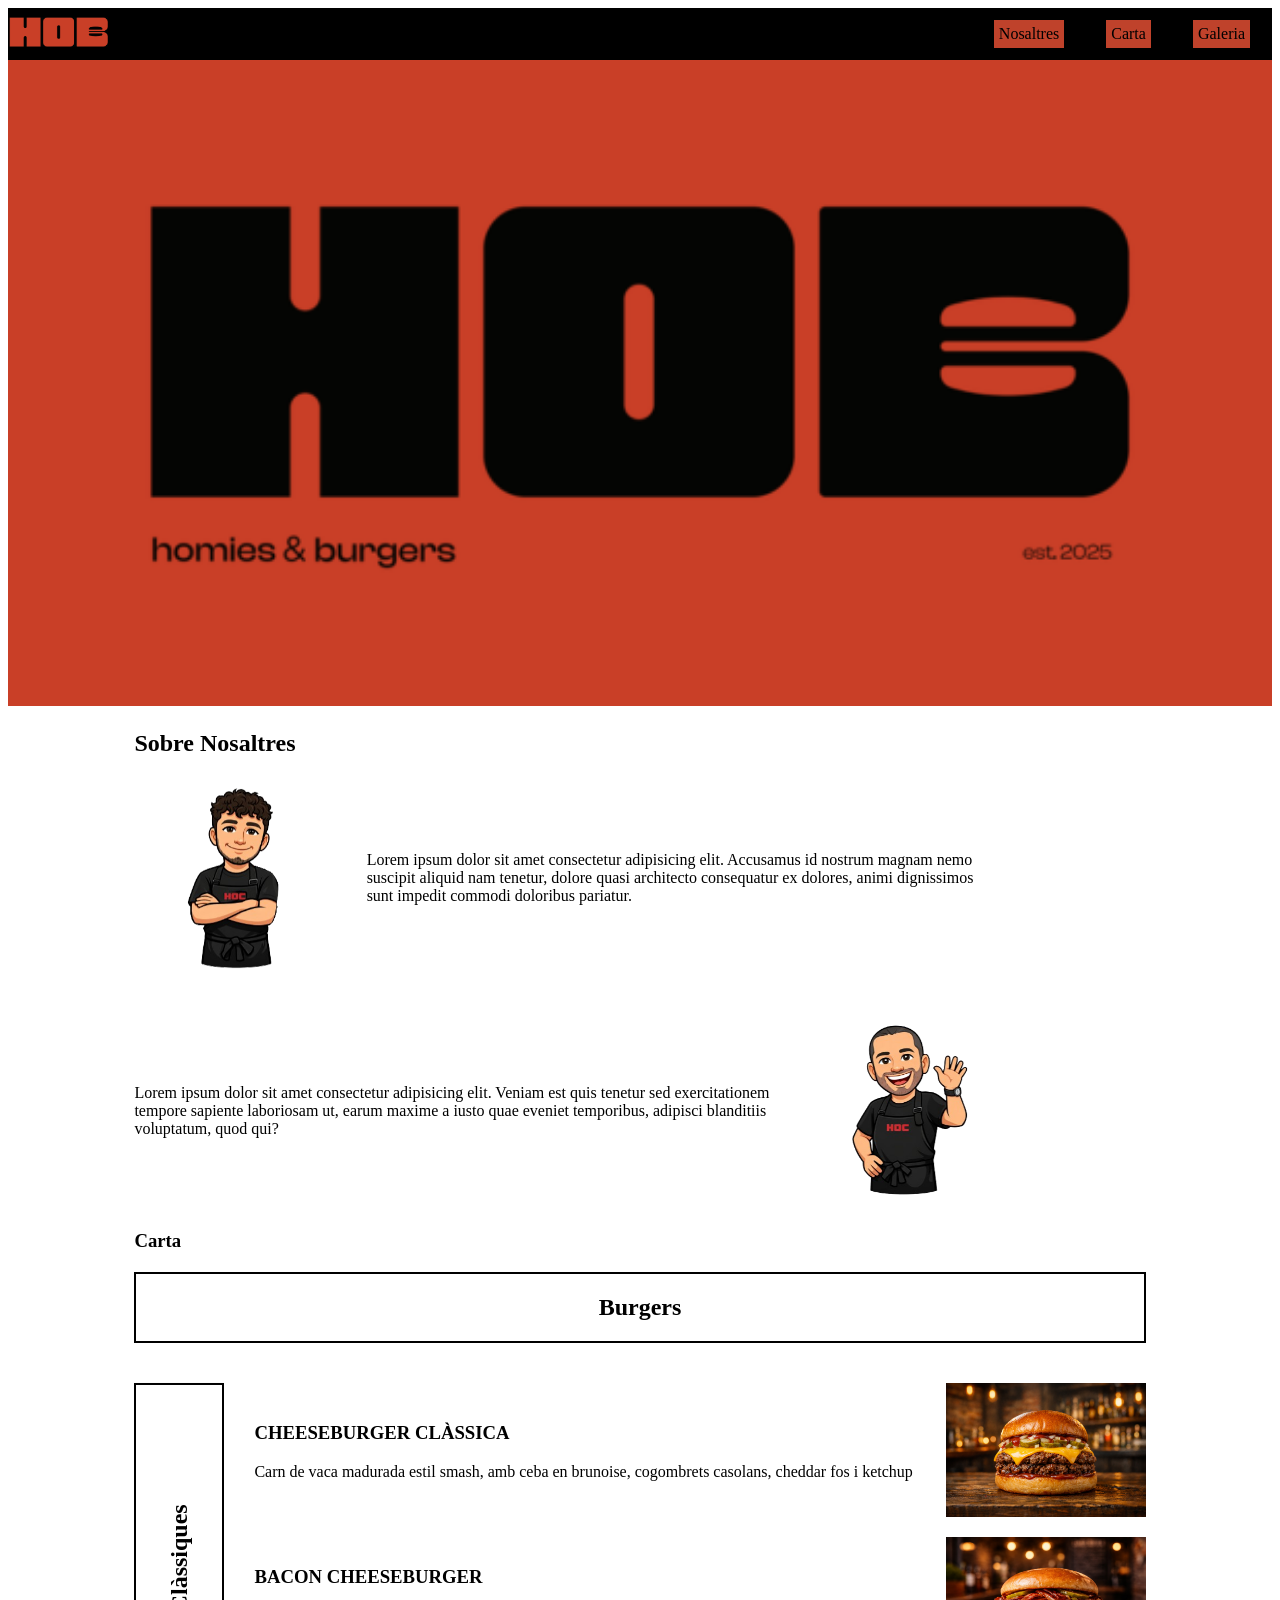
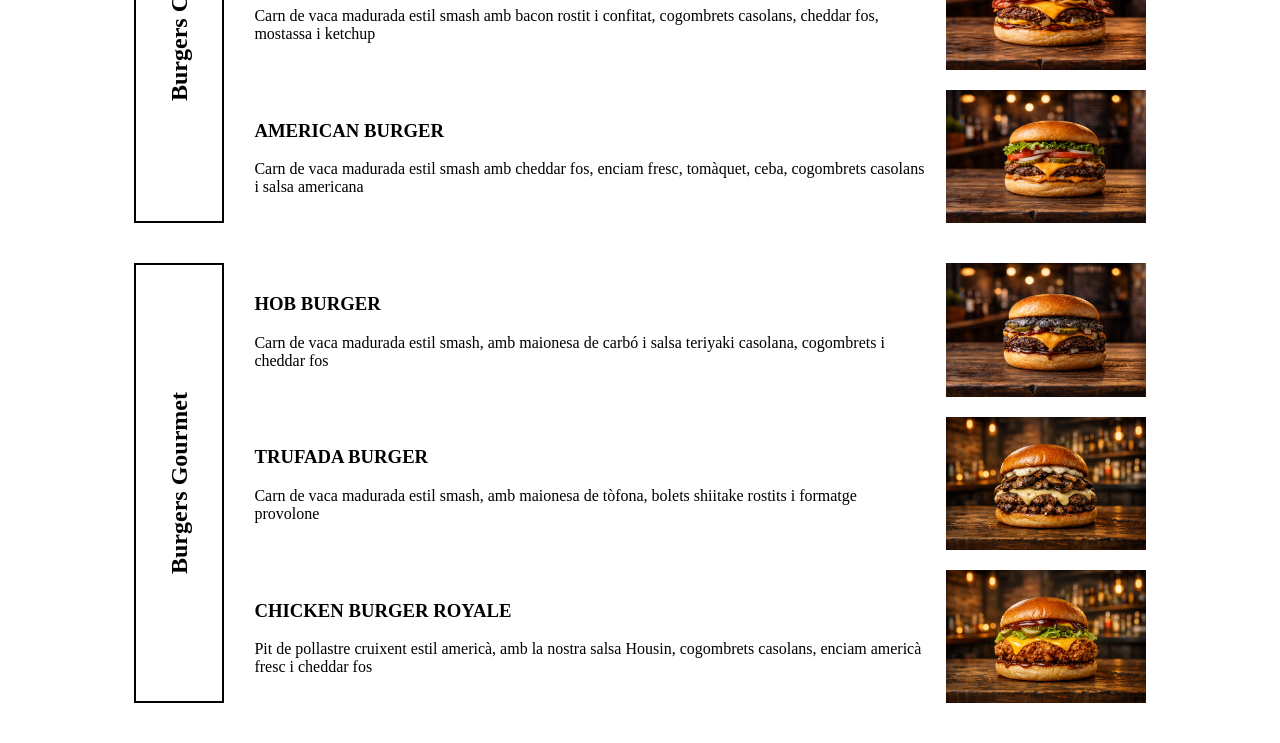
==== index.html @ ac91d98b "process process" ====
<!doctype html>
<html lang="en">
  <head>
    <meta charset="UTF-8" />
    <meta name="viewport" content="width=device-width, initial-scale=1.0" />
    <title>homies&burgers</title>
    <link rel="icon" type="Logo" href="IMG/Transparente_logo.png" />
    <link rel="stylesheet" href="css/style.css" />
  </head>
  <body>
    <nav class="menu-main">
      <div class="logo">
        <a href="index.html">
          <img
            src="IMG/Logo/Logo_HOB_todo.png"
            height="30"
            alt="Hob Logo"
            class="logo-img"
          />
        </a>
      </div>
      <div class="Barra">
        <div class="Boto">Nosaltres</div>
        <div class="Boto">Carta</div>
        <div class="Boto">Galeria</div>
      </div>
    </nav>

    <div>
      <header>
        <img
          src="IMG/Logo/Hob_Esp.png"
          alt="imagen principal"
          class="pagina_principal"
        />
      </header>
      <main>
        <div class="Sobre_Nostros">
          <article>
            <h1>Sobre Nosaltres</h1>
          </article>
          <div class="Nosotros">
            <img src="IMG/Personas/Persona1.png" alt="Persona1" class="img1" />
            <p class="texto1">
              Lorem ipsum dolor sit amet consectetur adipisicing elit. Accusamus
              id nostrum magnam nemo suscipit aliquid nam tenetur, dolore quasi
              architecto consequatur ex dolores, animi dignissimos sunt impedit
              commodi doloribus pariatur.
            </p>
            <img src="IMG/Personas/Persona2.png" alt="Persona2" class="img2" />
            <p class="texto2">
              Lorem ipsum dolor sit amet consectetur adipisicing elit. Veniam
              est quis tenetur sed exercitationem tempore sapiente laboriosam
              ut, earum maxime a iusto quae eveniet temporibus, adipisci
              blanditiis voluptatum, quod qui?
            </p>
          </div>
        </div>
        <div>
          <!-- 
          
          <div class="TitolEntrants"><h1>Entrants</h1></div>
          <div class="Tipo_E_1"><h2>PATATES FREGIDES</h2></div>
          <div class="Tipo_E_2"><h2>TENDERS DE POLLASTRE</h2></div>
          <div class="Tipo_E_3"><h2>TEQUEÑOS DE FORMATGE</h2></div>
        -->
          <section class="Carta">
            <article>
              <h1>Carta</h1>
            </article>
            <h1 class="TituloCarta">Burgers</h1>

            <div class="menus">
              <div class="menu_tipo">
                <h2>Burgers Clàssiques</h2>
              </div>

              <div class="menu_contenido">
                <div class="burger">
                  <div>
                    <h3>CHEESEBURGER CLÀSSICA</h3>
                    <p>
                      Carn de vaca madurada estil smash, amb ceba en brunoise,
                      cogombrets casolans, cheddar fos i ketchup
                    </p>
                  </div>
                  <img src="IMG/Hamburgesas/Burger_1.png" />
                </div>

                <div class="burger">
                  <div>
                    <h3>BACON CHEESEBURGER</h3>
                    <p>
                      Carn de vaca madurada estil smash amb bacon rostit i
                      confitat, cogombrets casolans, cheddar fos, mostassa i
                      ketchup
                    </p>
                  </div>
                  <img src="IMG/Hamburgesas/Burger_2.png" />
                </div>

                <div class="burger">
                  <div>
                    <h3>AMERICAN BURGER</h3>
                    <p>
                      Carn de vaca madurada estil smash amb cheddar fos, enciam
                      fresc, tomàquet, ceba, cogombrets casolans i salsa
                      americana
                    </p>
                  </div>
                  <img src="IMG/Hamburgesas/Burger_3.png" />
                </div>
              </div>
            </div>

            <div class="menus">
              <div class="menu_tipo">
                <h2>Burgers Gourmet</h2>
              </div>

              <div class="menu_contenido">
                <div class="burger">
                  <div>
                    <h3>HOB BURGER</h3>
                    <p>
                      Carn de vaca madurada estil smash, amb maionesa de carbó i
                      salsa teriyaki casolana, cogombrets i cheddar fos
                    </p>
                  </div>
                  <img src="IMG/Hamburgesas/Burger_4.png" />
                </div>

                <div class="burger">
                  <div>
                    <h3>TRUFADA BURGER</h3>
                    <p>
                      Carn de vaca madurada estil smash, amb maionesa de tòfona,
                      bolets shiitake rostits i formatge provolone
                    </p>
                  </div>
                  <img src="IMG/Hamburgesas/Burger_5.png" />
                </div>

                <div class="burger">
                  <div>
                    <h3>CHICKEN BURGER ROYALE</h3>
                    <p>
                      Pit de pollastre cruixent estil americà, amb la nostra
                      salsa Housin, cogombrets casolans, enciam americà fresc i
                      cheddar fos
                    </p>
                  </div>
                  <img src="IMG/Hamburgesas/Burger_6.png" />
                </div>
              </div>
            </div>
          </section>

          <!-- 
          <div class="TitolEntrants"><h1>Postres</h1></div>
          <div class="Tipo_P_1">COULANT DE XOCOLATA</div>
          <div class="Tipo_P_2">CHEESECAKE CASOLÀ</div>
          <div class="Tipo_P_3">TEQUEÑOS DE NUTELLA</div>
          <div class="Tipo_P_4">COPA DE GELAT</div>
        --></div>
      </main>
    </div>
  </body>
</html>
---- css/style.css ----
.Barra {
  display: flex;
  justify-content: space-between;
}
.logo {
  align-content: center;
}
.Boto {
  border: 1px solid black;
  background-color: #bf422b;
  margin-top: 10px;
  margin-bottom: 10px;
  margin-left: 20px;
  margin-right: 20px;
  padding: 5px;
  justify-content: right;
}

.menu-main {
  border: 1px solid black;
  background-color: black;
  position: sticky;
  top: 0px;
  display: flex;
  justify-content: space-between;
}
.pagina_principal {
  width: 100%;
}
.Nosotros {
  display: grid;
  grid-template-columns: 20% 40% 20%;
  grid-template-areas:
    "img1 texto1 texto1"
    "texto2 texto2 img2";
  gap: 30px;
  align-items: center;
}

.img1 {
  grid-area: img1;
}

.img2 {
  grid-area: img2;
}

.texto1 {
  grid-area: texto1;
}

.texto2 {
  grid-area: texto2;
}
.Nosotros img {
  width: 100%;
}
.Carta {
  width: 80%;
  margin: auto;
}
.Sobre_Nostros {
  width: 80%;
  margin: auto;
}

.TituloCarta {
  text-align: center;
  border: 2px solid black;
  padding: 20px;
  margin-bottom: 40px;
}

.menus {
  display: grid;
  grid-template-columns: 90px 1fr;
  gap: 30px;
  margin-bottom: 40px;
}

.menu_tipo {
  border: 2px solid black;
  display: flex;
  justify-content: center;
  align-items: center;

  writing-mode: vertical-rl;
  transform: rotate(180deg);
}

.menu_contenido {
  display: flex;
  flex-direction: column;
  gap: 20px;
}

.burger {
  display: grid;
  grid-template-columns: 1fr 200px;
  gap: 20px;
  align-items: center;
}

.burger img {
  width: 100%;
}
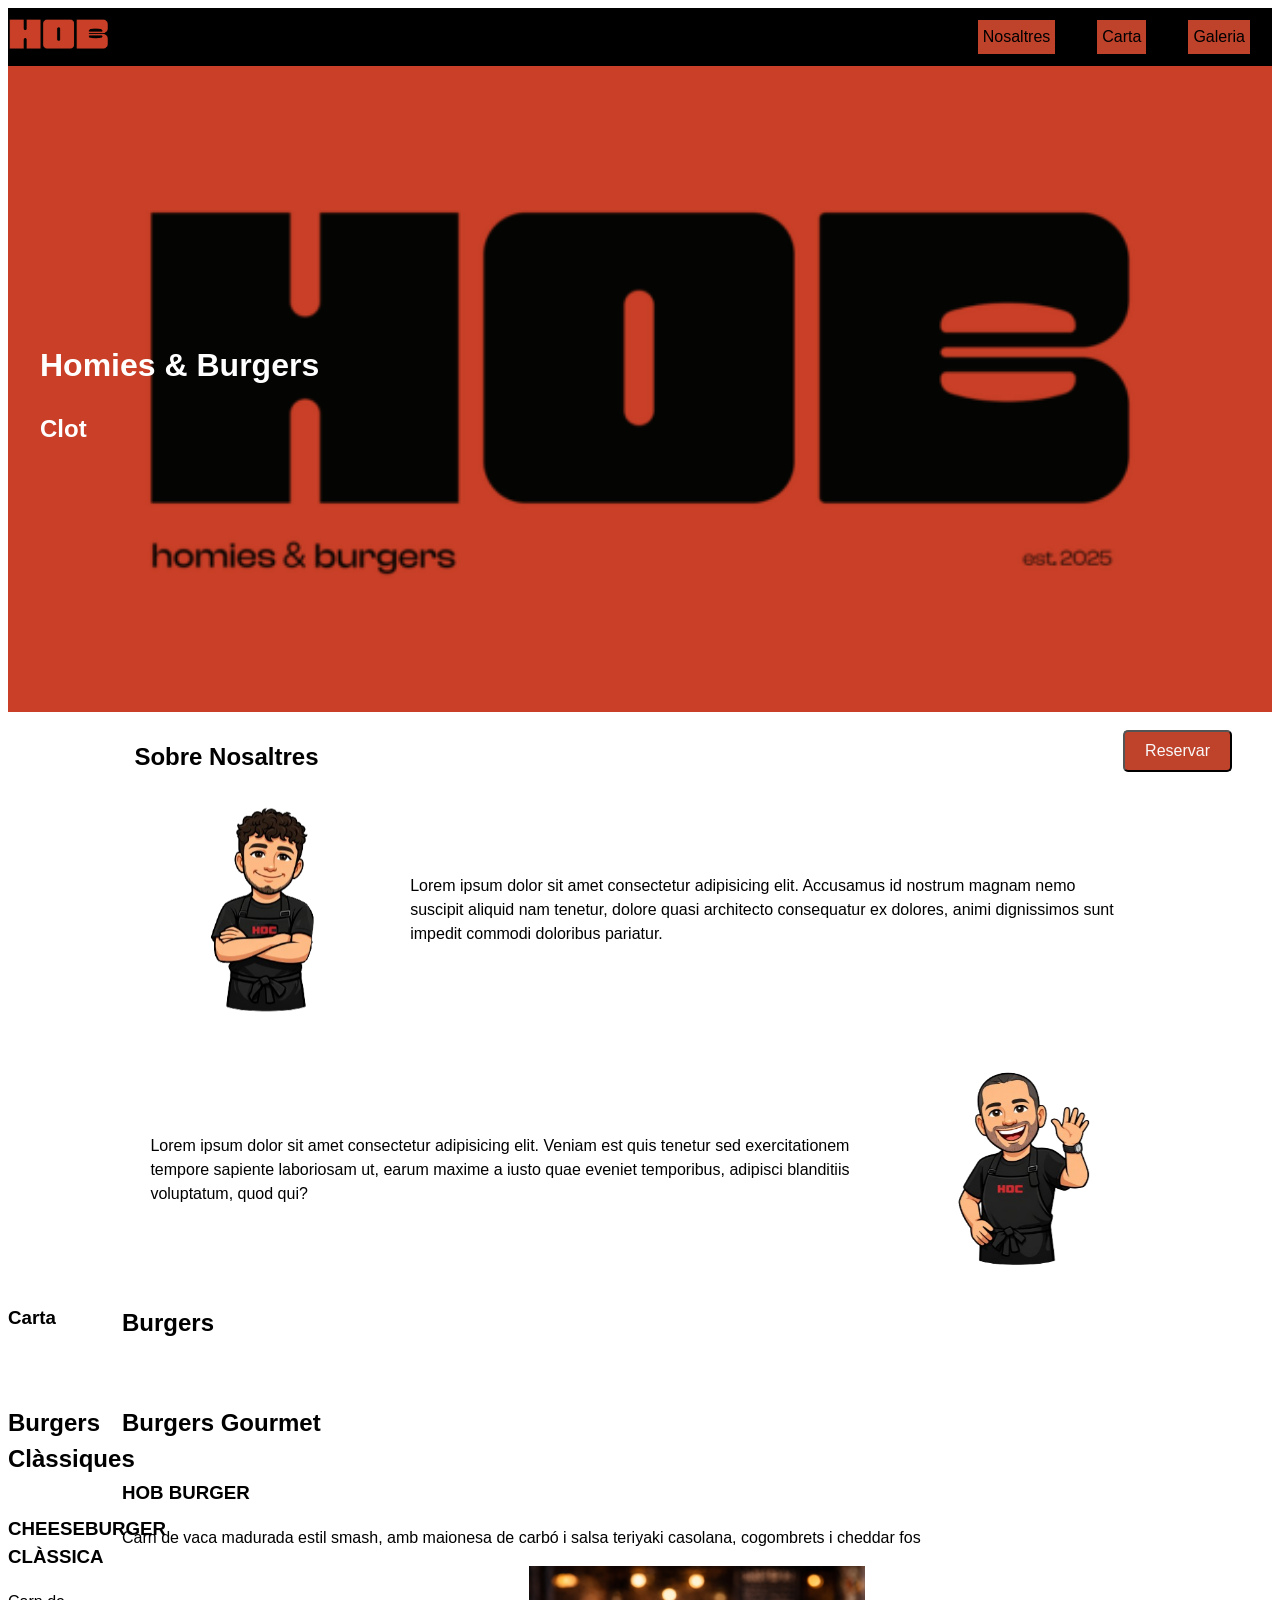
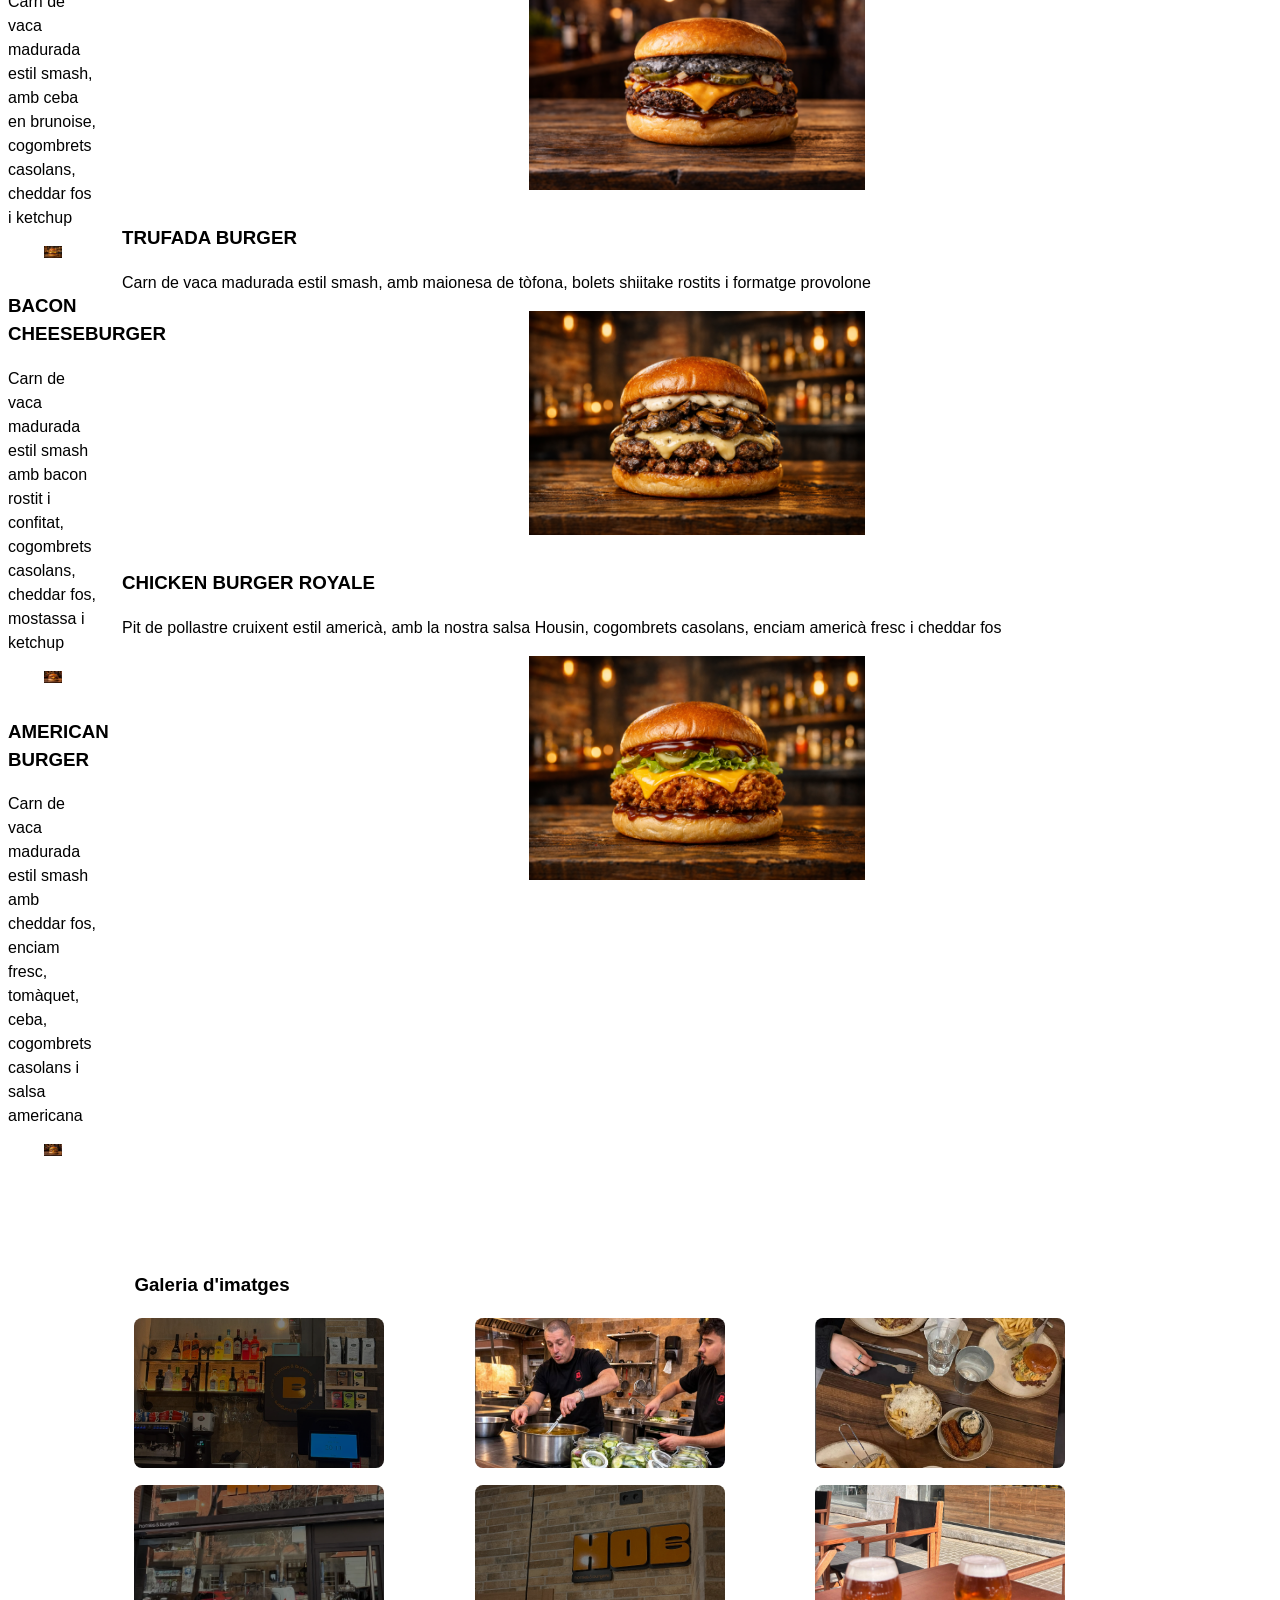
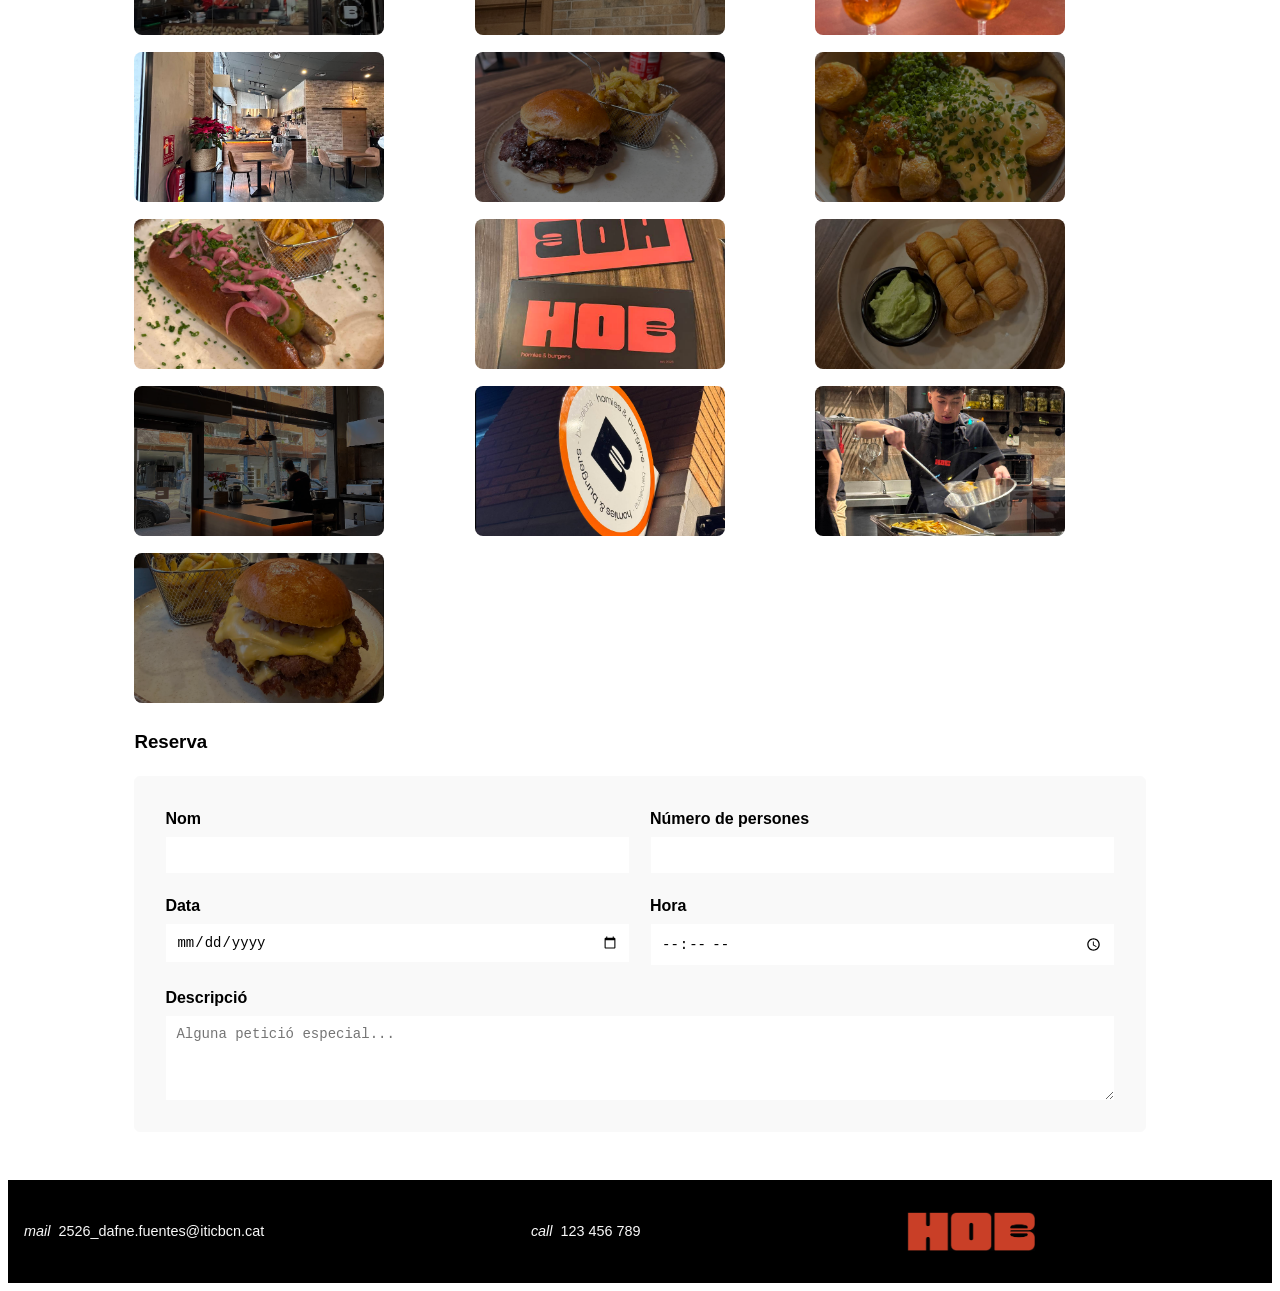
==== commit 64021703: "modificacions" ====
--- a/index.html
+++ b/index.html
@@ -4,10 +4,20 @@
     <meta charset="UTF-8" />
     <meta name="viewport" content="width=device-width, initial-scale=1.0" />
     <title>homies&burgers</title>
-    <link rel="icon" type="Logo" href="IMG/Transparente_logo.png" />
+    <link rel="icon" type="image/png" href="IMG/Transparente_logo.png" />
     <link rel="stylesheet" href="css/style.css" />
+    <link
+      rel="stylesheet"
+      href="https://fonts.googleapis.com/css2?family=Material+Symbols+Outlined:opsz,wght,FILL,GRAD@20..48,100..700,0..1,-50..200&icon_names=mail"
+    />
+
+    <link
+      rel="stylesheet"
+      href="https://fonts.googleapis.com/css2?family=Material+Symbols+Outlined:opsz,wght,FILL,GRAD@24,400,0,0&icon_names=call"
+    />
   </head>
   <body>
+    <!-- ===== MENÚ DE NAVEGACIÓN ===== -->
     <nav class="menu-main">
       <div class="logo">
         <a href="index.html">
@@ -27,14 +37,20 @@
     </nav>
 
     <div>
-      <header>
+      <header class="header">
         <img
           src="IMG/Logo/Hob_Esp.png"
           alt="imagen principal"
           class="pagina_principal"
         />
+        <div class="header-text">
+          <h1><strong>Homies & Burgers</strong></h1>
+          <h2>Clot</h2>
+        </div>
       </header>
+
       <main>
+        <!-- ===== SECCIÓN SOBRE NOSOTROS ===== -->
         <div class="Sobre_Nostros">
           <article>
             <h1>Sobre Nosaltres</h1>
@@ -56,7 +72,8 @@
             </p>
           </div>
         </div>
-        <div>
+        <!-- ===== SECCIÓN CARTA ===== -->
+        <div class="Carta">
           <!-- 
           
           <div class="TitolEntrants"><h1>Entrants</h1></div>
@@ -64,7 +81,7 @@
           <div class="Tipo_E_2"><h2>TENDERS DE POLLASTRE</h2></div>
           <div class="Tipo_E_3"><h2>TEQUEÑOS DE FORMATGE</h2></div>
         -->
-          <section class="Carta">
+          <section>
             <article>
               <h1>Carta</h1>
             </article>
@@ -84,7 +101,14 @@
                       cogombrets casolans, cheddar fos i ketchup
                     </p>
                   </div>
-                  <img src="IMG/Hamburgesas/Burger_1.png" />
+                  <div class="container">
+                    <img
+                      src="IMG/Hamburgesas/Burger_1.png"
+                      alt="Cheeseburger Clàssica"
+                      class="image"
+                    />
+                    <div class="overlay">Cheeseburger Clàssica</div>
+                  </div>
                 </div>
 
                 <div class="burger">
@@ -96,7 +120,14 @@
                       ketchup
                     </p>
                   </div>
-                  <img src="IMG/Hamburgesas/Burger_2.png" />
+                  <div class="container">
+                    <img
+                      src="IMG/Hamburgesas/Burger_2.png"
+                      alt="Bacon Cheeseburger"
+                      class="image"
+                    />
+                    <div class="overlay">Bacon Cheeseburger</div>
+                  </div>
                 </div>
 
                 <div class="burger">
@@ -108,7 +139,14 @@
                       americana
                     </p>
                   </div>
-                  <img src="IMG/Hamburgesas/Burger_3.png" />
+                  <div class="container">
+                    <img
+                      src="IMG/Hamburgesas/Burger_3.png"
+                      alt="American Burger"
+                      class="image"
+                    />
+                    <div class="overlay">American Burger</div>
+                  </div>
                 </div>
               </div>
             </div>
@@ -127,7 +165,14 @@
                       salsa teriyaki casolana, cogombrets i cheddar fos
                     </p>
                   </div>
-                  <img src="IMG/Hamburgesas/Burger_4.png" />
+                  <div class="container">
+                    <img
+                      src="IMG/Hamburgesas/Burger_4.png"
+                      alt="Hob Burger"
+                      class="image"
+                    />
+                    <div class="overlay">Hob Burger</div>
+                  </div>
                 </div>
 
                 <div class="burger">
@@ -138,7 +183,14 @@
                       bolets shiitake rostits i formatge provolone
                     </p>
                   </div>
-                  <img src="IMG/Hamburgesas/Burger_5.png" />
+                  <div class="container">
+                    <img
+                      src="IMG/Hamburgesas/Burger_5.png"
+                      alt="Trufada Burger"
+                      class="image"
+                    />
+                    <div class="overlay">Trufada Burger</div>
+                  </div>
                 </div>
 
                 <div class="burger">
@@ -150,7 +202,14 @@
                       cheddar fos
                     </p>
                   </div>
-                  <img src="IMG/Hamburgesas/Burger_6.png" />
+                  <div class="container">
+                    <img
+                      src="IMG/Hamburgesas/Burger_6.png"
+                      alt="Chicken Burger Royale"
+                      class="image"
+                    />
+                    <div class="overlay">Chicken Burger Royale</div>
+                  </div>
                 </div>
               </div>
             </div>
@@ -163,7 +222,199 @@
           <div class="Tipo_P_3">TEQUEÑOS DE NUTELLA</div>
           <div class="Tipo_P_4">COPA DE GELAT</div>
         --></div>
+        <!-- ===== SECCIÓN GALERÍA ===== -->
+        <div class="Galeri">
+          <section>
+            <article>
+              <h1>Galeria d'imatges</h1>
+            </article>
+
+            <div class="flex">
+              <div>
+                <img
+                  src="IMG/Restaurante/1.png"
+                  alt="Fotografia dins del restaurant"
+                  class="imag"
+                />
+              </div>
+              <div>
+                <img src="IMG/Restaurante/2.png" alt="Cuiners" class="imag" />
+              </div>
+              <div>
+                <img src="IMG/Restaurante/3.png" alt="Menjar" class="imag" />
+              </div>
+              <div>
+                <img
+                  src="IMG/Restaurante/4.png"
+                  alt="Fotografia de l'entrada del restaurant"
+                  class="imag"
+                />
+              </div>
+              <div>
+                <img
+                  src="IMG/Restaurante/5.png"
+                  alt="Fotografia del Cartell de Hob"
+                  class="imag"
+                />
+              </div>
+              <div>
+                <img
+                  src="IMG/Restaurante/6.png"
+                  alt="Fotografia de la terrassa del restaurant"
+                  class="imag"
+                />
+              </div>
+              <div>
+                <img
+                  src="IMG/Restaurante/7.png"
+                  alt="Fotografia de les taules dins del restaurant"
+                  class="imag"
+                />
+              </div>
+              <div>
+                <img
+                  src="IMG/Restaurante/8.png"
+                  alt="Fotografia de un plat d'hamburgesa i patates"
+                  class="imag"
+                />
+              </div>
+              <div>
+                <img
+                  src="IMG/Restaurante/9.png"
+                  alt="Fotografia de un plat de Patates"
+                  class="imag"
+                />
+              </div>
+              <div>
+                <img
+                  src="IMG/Restaurante/10.png"
+                  alt="Fotografia de un plat de frankfurt"
+                  class="imag"
+                />
+              </div>
+              <div>
+                <img
+                  src="IMG/Restaurante/11.png"
+                  alt="Fotografia del menu"
+                  class="imag"
+                />
+              </div>
+              <div>
+                <img
+                  src="IMG/Restaurante/12.png"
+                  alt="Fotografia de un plat de tequeños"
+                  class="imag"
+                />
+              </div>
+              <div>
+                <img
+                  src="IMG/Restaurante/13.png"
+                  alt="Fotografia de les vistes desde dins del restaurant"
+                  class="imag"
+                />
+              </div>
+              <div>
+                <img
+                  src="IMG/Restaurante/14.png"
+                  alt="Fotografia logo del restaurant"
+                  class="imag"
+                />
+              </div>
+              <div>
+                <img
+                  src="IMG/Restaurante/15.png"
+                  alt="Cuiner fent patates"
+                  class="imag"
+                />
+              </div>
+              <div>
+                <img
+                  src="IMG/Restaurante/16.png"
+                  alt="Fotografia de un plat d'hamburgesa"
+                  class="imag"
+                />
+              </div>
+            </div>
+          </section>
+        </div>
+        <!-- ===== SECCIÓN RESERVA ===== -->
+        <div class="Reserva">
+          <section>
+            <article>
+              <h1>Reserva</h1>
+            </article>
+
+            <form class="reserva-form">
+              <div class="form-row">
+                <div class="form-group">
+                  <label for="nom">Nom</label>
+                  <input type="text" id="nom" name="nom" required />
+                </div>
+
+                <div class="form-group">
+                  <label for="persones">Número de persones</label>
+                  <input
+                    type="number"
+                    id="persones"
+                    name="persones"
+                    min="1"
+                    required
+                  />
+                </div>
+              </div>
+
+              <div class="form-row">
+                <div class="form-group">
+                  <label for="data">Data</label>
+                  <input type="date" id="data" name="data" required />
+                </div>
+
+                <div class="form-group">
+                  <label for="hora">Hora</label>
+                  <input type="time" id="hora" name="hora" required />
+                </div>
+              </div>
+
+              <div class="form-group">
+                <label for="descripcio">Descripció</label>
+                <textarea
+                  id="descripcio"
+                  name="descripcio"
+                  rows="4"
+                  placeholder="Alguna petició especial..."
+                ></textarea>
+              </div>
+
+              <div class="form-button">
+                <button type="submit">Reservar</button>
+              </div>
+            </form>
+          </section>
+        </div>
       </main>
     </div>
+    <!-- ===== FOOTER ===== -->
+    <footer class="footer">
+      <div class="footer-container">
+        <div class="footer-item">
+          <i class="material-icons">mail</i>
+          <span>2526_dafne.fuentes@iticbcn.cat</span>
+        </div>
+
+        <div class="footer-item">
+          <i class="material-icons">call</i>
+
+          <span>123 456 789</span>
+        </div>
+
+        <div class="footer-item footer-logo">
+          <img
+            src="IMG/Logo/Logo_HOB_todo.png"
+            alt="HOBESQ Logo"
+            class="footer-logo-img"
+          />
+        </div>
+      </div>
+    </footer>
   </body>
 </html>
--- a/css/style.css
+++ b/css/style.css
@@ -1,3 +1,22 @@
+/* ===== VARIABLES GLOBALES ===== */
+:root {
+  --color-principal: #bf422b;
+  --color-secundario: #000000;
+  --color-fondo-claro: #f9f9f9;
+}
+/* ===== ESTILO GENERALES ===== */
+body {
+  font-family: Arial, Helvetica, sans-serif;
+  line-height: 1.5;
+  overflow-x: hidden;
+}
+html {
+  font-size: 16px;
+}
+section {
+  width: 100%;
+}
+/* ===== MENÚ ===== */
 .Barra {
   display: flex;
   justify-content: space-between;
@@ -7,42 +26,69 @@
 }
 .Boto {
   border: 1px solid black;
-  background-color: #bf422b;
-  margin-top: 10px;
-  margin-bottom: 10px;
-  margin-left: 20px;
-  margin-right: 20px;
-  padding: 5px;
+  background-color: var(--color-principal);
+  margin: 0.625rem 1.25rem;
+  padding: 0.3125rem;
   justify-content: right;
 }
 
 .menu-main {
-  border: 1px solid black;
-  background-color: black;
+  border: 1px solid var(--color-secundario);
+  background-color: var(--color-secundario);
   position: sticky;
-  top: 0px;
+  top: 0;
   display: flex;
   justify-content: space-between;
-}
+  z-index: 1;
+}
+
 .pagina_principal {
   width: 100%;
 }
+.Boto:hover {
+  text-decoration: underline;
+  cursor: pointer;
+}
+.header {
+  position: relative;
+}
+
+.header-text {
+  position: absolute;
+  top: 50%;
+  left: 2rem;
+  transform: translateY(-50%);
+  color: white;
+}
+
+/* ===== SOBRE NOSOTROS ===== */
+
+.Sobre_Nostros {
+  width: 80%;
+  max-width: 1200px;
+  margin: 0 auto;
+  padding: 0 1rem;
+}
 .Nosotros {
+  margin: 0 auto;
+  padding: 0 1rem;
   display: grid;
-  grid-template-columns: 20% 40% 20%;
+  grid-template-columns: 1fr 2fr 1fr;
   grid-template-areas:
     "img1 texto1 texto1"
     "texto2 texto2 img2";
-  gap: 30px;
+  gap: 1.875rem;
   align-items: center;
 }
 
 .img1 {
   grid-area: img1;
+  border-radius: 8px;
 }
 
 .img2 {
   grid-area: img2;
+  border-radius: 8px;
 }
 
 .texto1 {
@@ -54,53 +100,245 @@
 }
 .Nosotros img {
   width: 100%;
-}
-.Carta {
-  width: 80%;
-  margin: auto;
-}
-.Sobre_Nostros {
-  width: 80%;
-  margin: auto;
-}
-
-.TituloCarta {
-  text-align: center;
-  border: 2px solid black;
-  padding: 20px;
-  margin-bottom: 40px;
-}
-
-.menus {
+  height: auto;
+}
+
+/* ===== CARTA ===== */
+.Carta section {
   display: grid;
   grid-template-columns: 90px 1fr;
-  gap: 30px;
-  margin-bottom: 40px;
-}
-
+  gap: 1.5rem;
+
+  grid-template-areas:
+    "tipo1 b1"
+    "tipo1 b2"
+    "tipo1 b3"
+    "tipo2 b4"
+    "tipo2 b5"
+    "tipo2 b6";
+}
+.menus:nth-of-type(1) .menu_tipo {
+  grid-area: tipo1;
+}
+
+.menus:nth-of-type(2) .menu_tipo {
+  grid-area: tipo2;
+}
+
+/* BURGERS */
+.menus:nth-of-type(1) .burger:nth-child(1) {
+  grid-area: b1;
+}
+
+.menus:nth-of-type(1) .burger:nth-child(2) {
+  grid-area: b2;
+}
+
+.menus:nth-of-type(1) .burger:nth-child(3) {
+  grid-area: b3;
+}
+
+.menus:nth-of-type(2) .burger:nth-child(1) {
+  grid-area: b4;
+}
+
+.menus:nth-of-type(2) .burger:nth-child(2) {
+  grid-area: b5;
+}
+
+.menus:nth-of-type(2) .burger:nth-child(3) {
+  grid-area: b6;
+}
 .menu_tipo {
-  border: 2px solid black;
-  display: flex;
+  grid-column: 1;
+}
+.menu_contenido {
+  grid-column: 2;
+  display: flex;
+  flex-direction: column;
+  gap: 1rem;
+}
+.burger {
+  flex-direction: column;
+  gap: 1rem;
+}
+
+.burger img {
+  width: 30%;
+  height: auto;
+}
+.container {
+  position: relative;
+  display: flex;
+  max-width: 1200px;
+  margin: 0 auto;
+  padding: 0 1rem;
   justify-content: center;
   align-items: center;
-
-  writing-mode: vertical-rl;
-  transform: rotate(180deg);
-}
-
-.menu_contenido {
+}
+
+.overlay {
+  position: absolute;
+
+  left: 0;
+  right: 0;
+  bottom: 0;
+  background: var(--color-secundario);
+  color: var(--color-fondo-claro);
+  width: 80%;
+  transition: 0.5s ease;
+  opacity: 0;
+  color: var(--color-fondo-claro);
+  font-size: 0.94rem;
+  padding: 1.25rem;
+  text-align: center;
+}
+.container:hover .overlay {
+  opacity: 1;
+}
+
+/* ===== GALERIA ===== */
+.Galeri {
+  width: 80%;
+  max-width: 1200px;
+  margin: 0 auto;
+  padding: 0 1rem;
+}
+.flex {
+  display: flex;
+  flex-wrap: wrap;
+  gap: 0.625rem;
+}
+.flex div {
+  flex: 1 1 160px;
+  border-radius: 0.3125rem;
+}
+.imag {
+  width: 250px;
+  height: 150px;
+  object-fit: cover; /* lo he tendio que buscar para que no me salieran feas */
+  border-radius: 8px;
+}
+.flex div:nth-child(1),
+.flex div:nth-child(4),
+.flex div:nth-child(5),
+.flex div:nth-child(8),
+.flex div:nth-child(9),
+.flex div:nth-child(12),
+.flex div:nth-child(13),
+.flex div:nth-child(16) {
+  filter: brightness(50%);
+}
+.imag:hover {
+  filter: brightness(50%);
+}
+
+/* ===== RESERVA ===== */
+.Reserva {
+  width: 80%;
+  max-width: 1200px;
+  margin: 0 auto;
+  padding: 0 1rem;
+}
+
+.Reserva h1 {
+  text-align: left;
+  margin-bottom: 1.25rem;
+}
+
+.reserva-form {
+  border: 1px solid var(--color-fondo-claro);
+  padding: 1.875rem;
+  background-color: var(--color-fondo-claro);
+  border-radius: 6px;
+}
+
+.form-row {
+  display: grid;
+  grid-template-columns: 1fr 1fr;
+  gap: 1.25rem;
+  margin-bottom: 1.25rem;
+}
+
+.form-group {
   display: flex;
   flex-direction: column;
-  gap: 20px;
-}
-
-.burger {
-  display: grid;
-  grid-template-columns: 1fr 200px;
-  gap: 20px;
+}
+
+.form-group label {
+  margin-bottom: 0.3125rem;
+  font-weight: bold;
+}
+
+.form-group input,
+.form-group textarea {
+  padding: 0.625rem;
+  border: 1px solid var(--color-fondo-claro);
+  font-size: 0.875rem;
+}
+
+.form-button {
+  display: flex;
+  justify-content: flex-end;
+}
+
+.form-button button {
+  background-color: var(--color-principal);
+  color: var(--color-fondo-claro);
+  padding: 0.625rem 1.25rem;
+  font-size: 1rem;
+  border-radius: 0.3125rem;
+
+  bottom: 8rem;
+  right: 3rem;
+  z-index: 1000;
+  position: fixed;
+}
+
+.btn-reserva {
+  position: fixed;
+  bottom: 1.25rem;
+  right: 1.25rem;
+  background: var(--color-principal);
+  color: white;
+  padding: 0.75rem 1.25rem;
+  border-radius: 5px;
+  text-decoration: none;
+  z-index: 1000;
+}
+
+/* ===== PIE DE PÁGINA ===== */
+.footer {
+  background-color: var(--color-secundario);
+  color: var(--color-fondo-claro);
+  padding: 2rem 0;
+  margin-top: 3rem;
+}
+
+.footer-container {
+  max-width: 1200px;
+  margin-top: auto;
+  padding: 0 1rem;
+  width: 80%;
+  display: flex;
+  justify-content: space-between;
   align-items: center;
-}
-
-.burger img {
-  width: 100%;
-}
+  flex-wrap: wrap;
+  gap: 1.5rem;
+}
+
+.footer-item {
+  display: flex;
+  align-items: center;
+  gap: 0.5rem;
+  font-size: 0.9rem;
+}
+
+.footer-icon {
+  width: 1.5rem;
+  height: auto;
+}
+.footer-logo-img {
+  max-width: 8rem;
+  height: auto;
+}
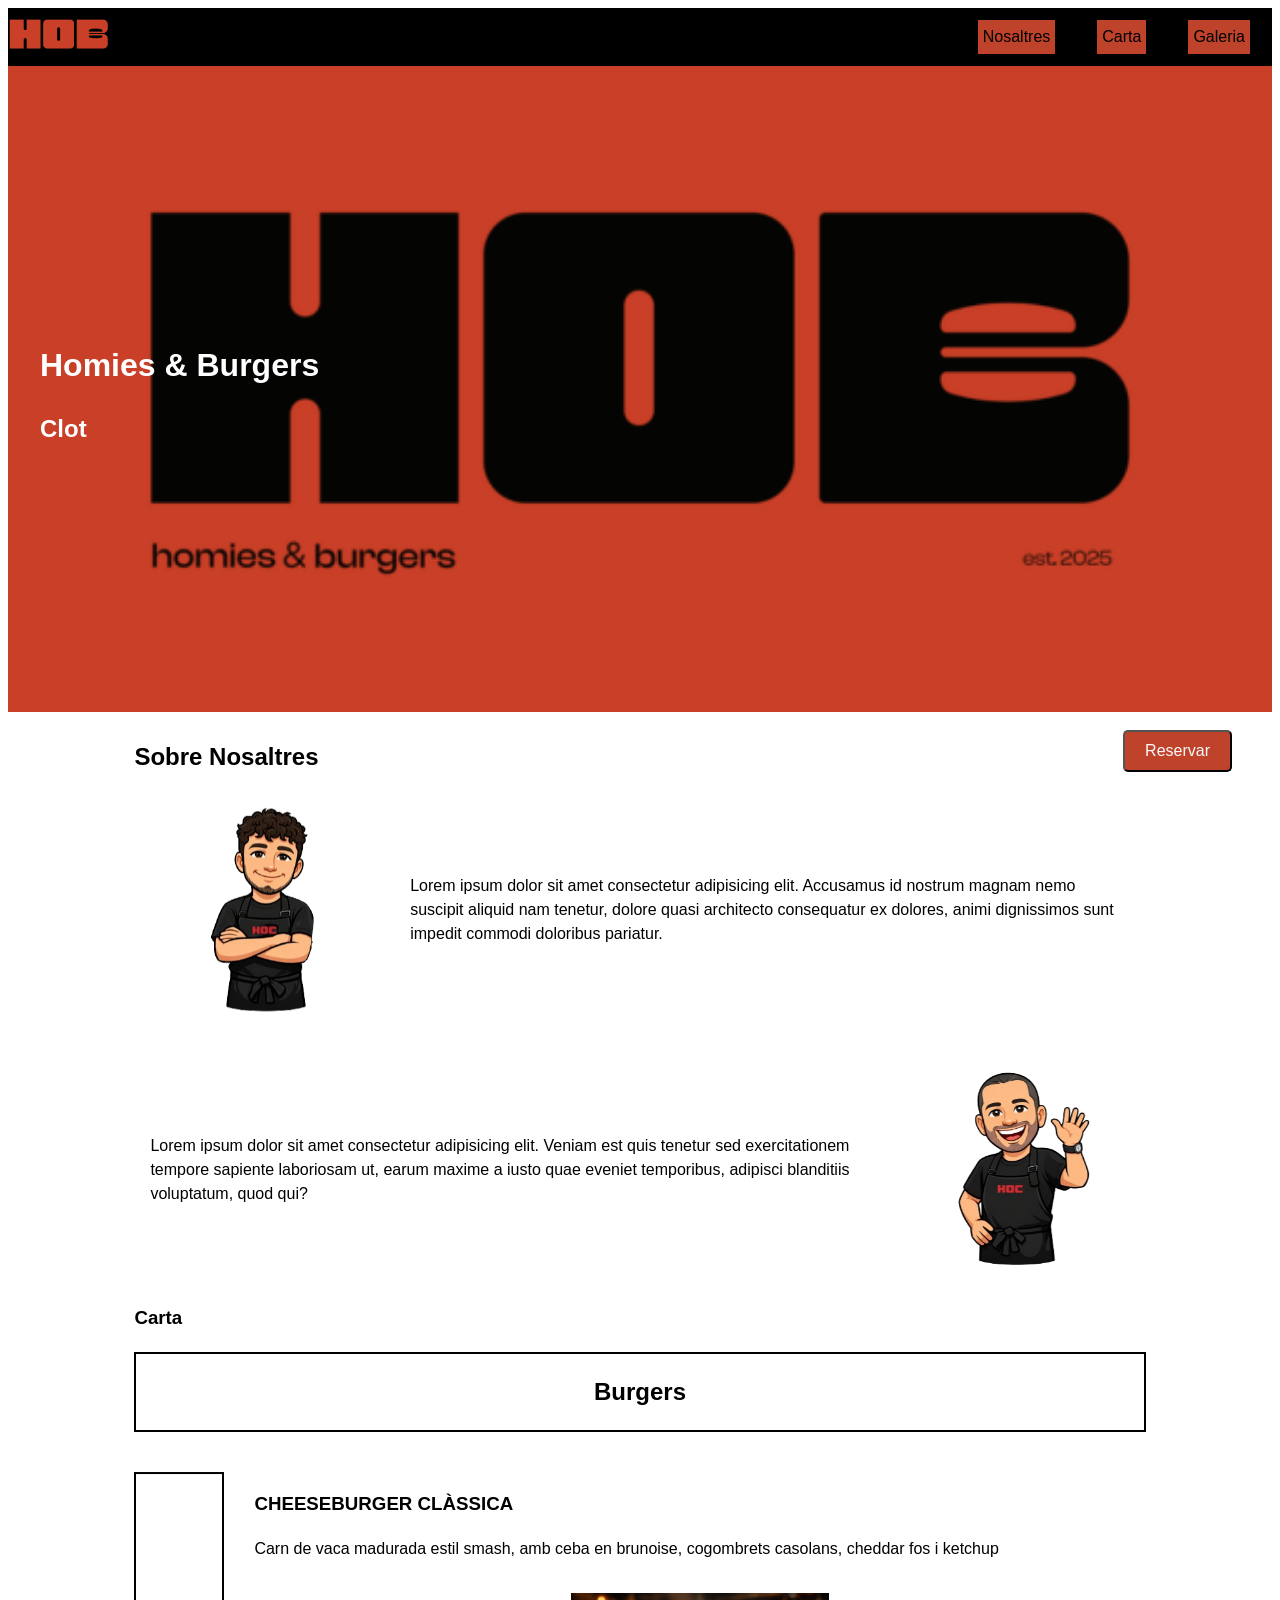
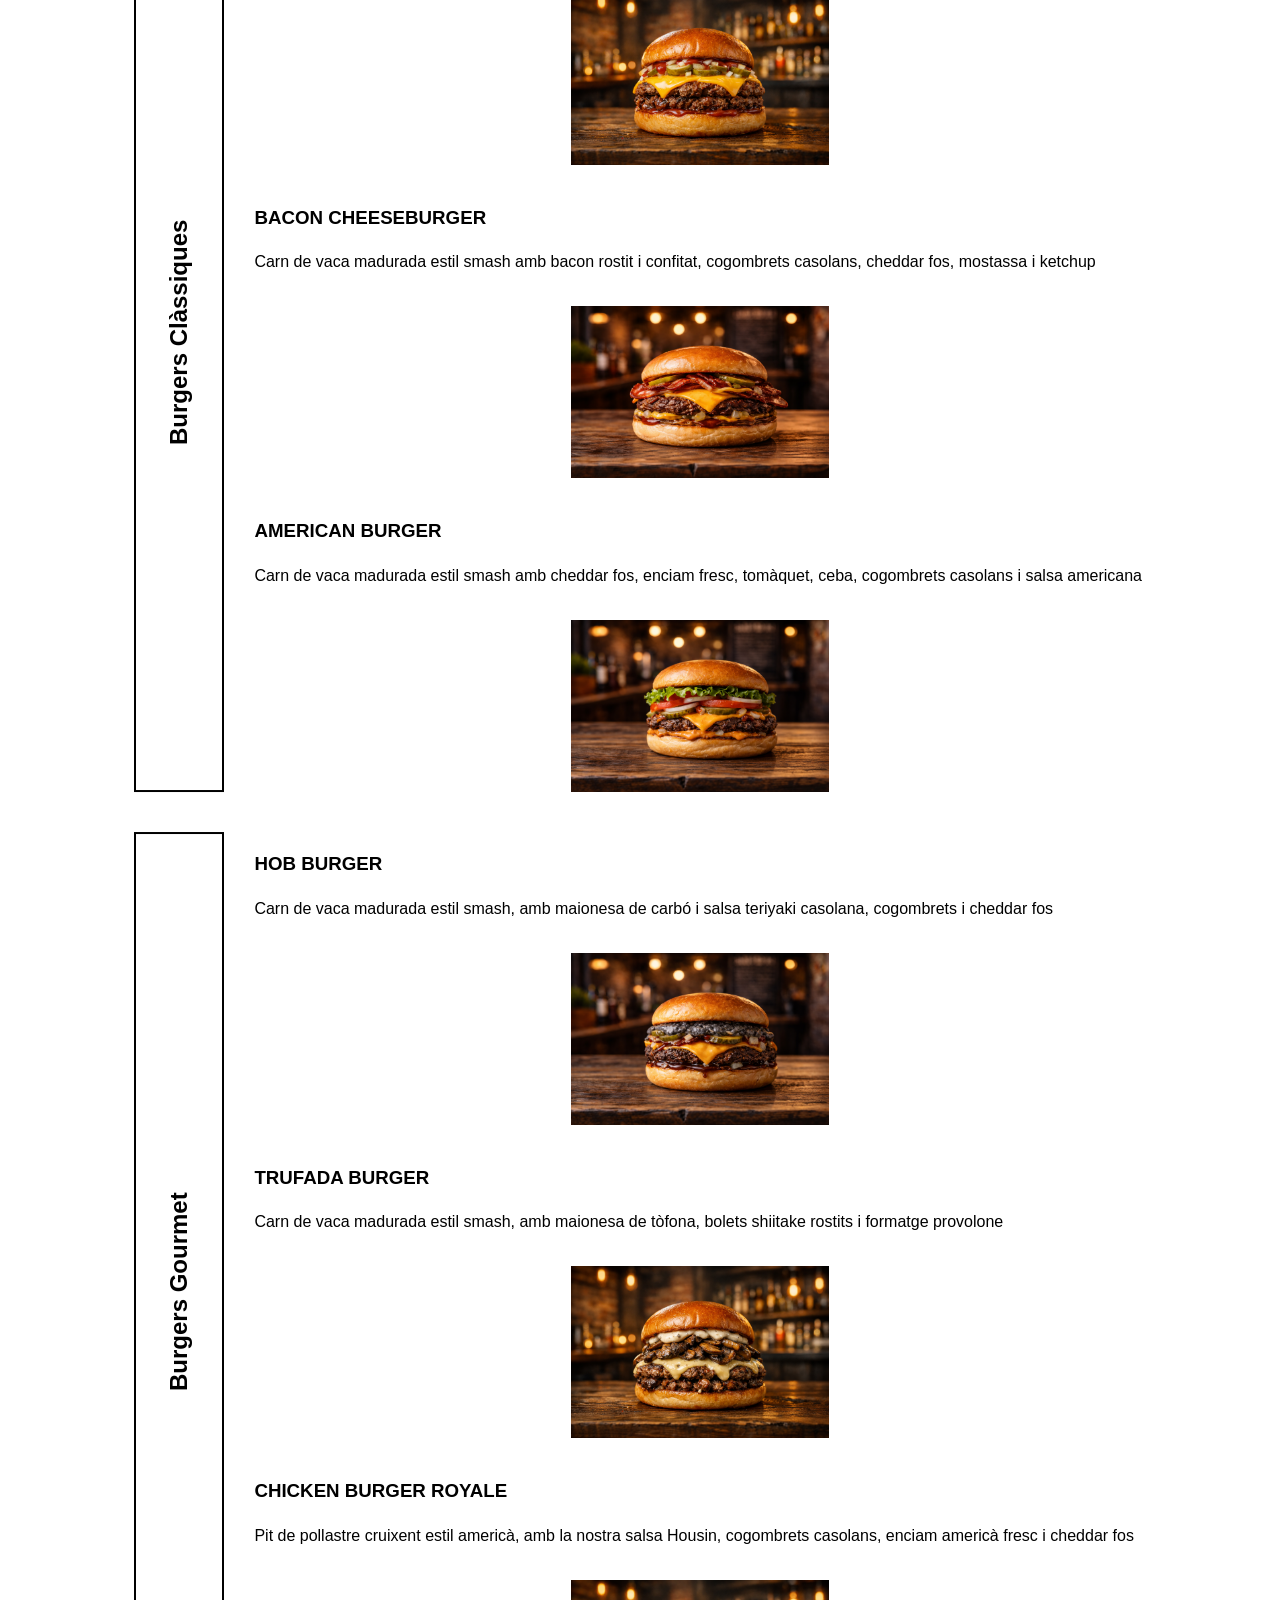
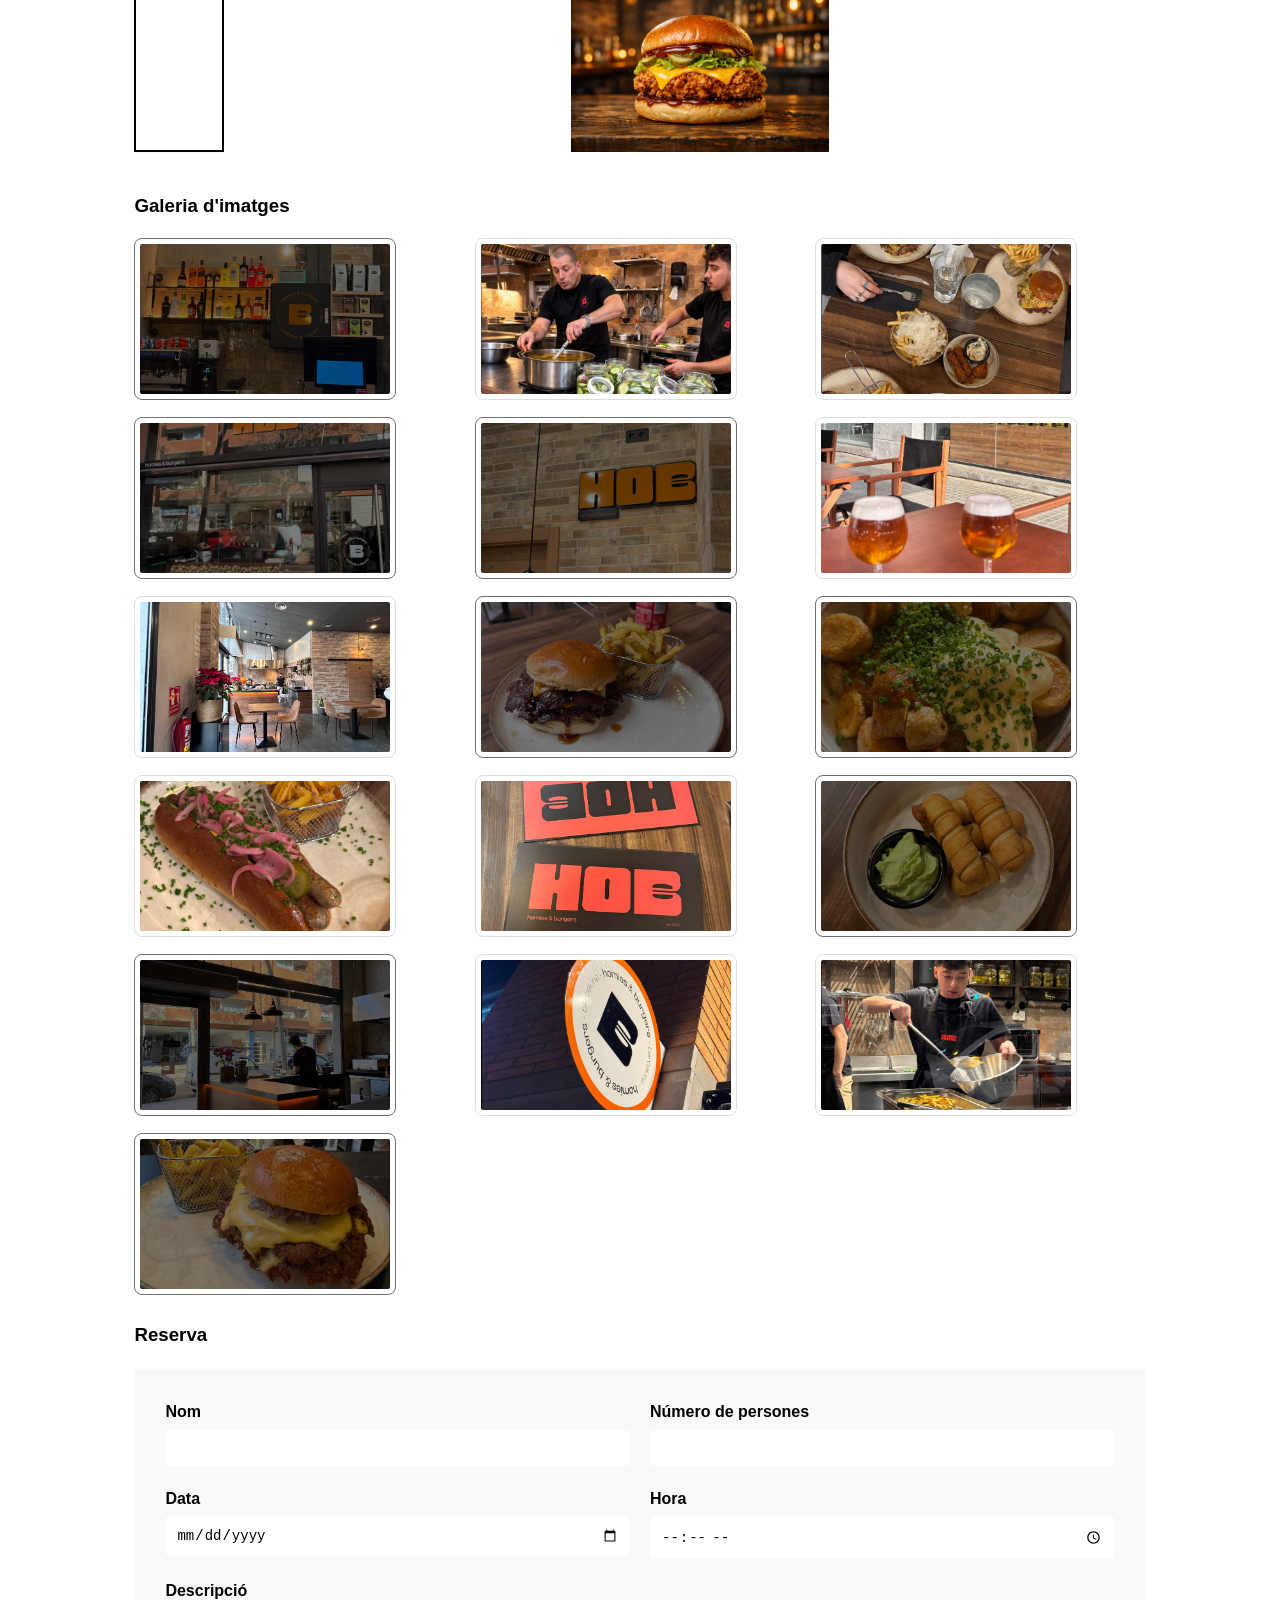
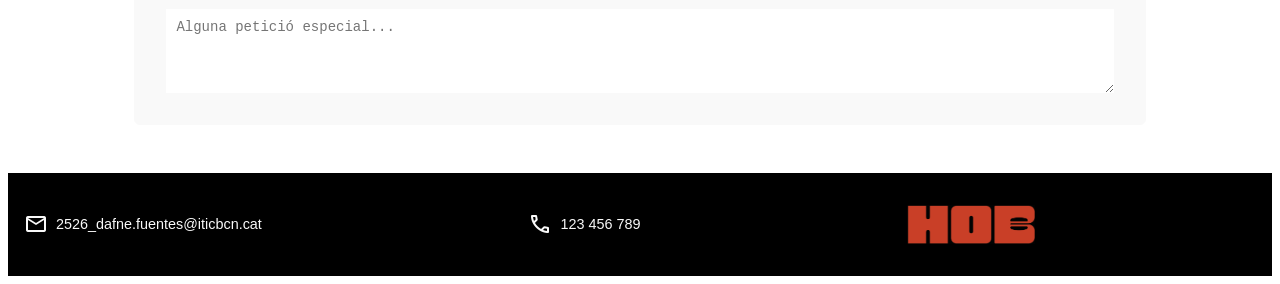
==== commit 8c9200ed: "Update index.html" ====
--- a/index.html
+++ b/index.html
@@ -5,16 +5,11 @@
     <meta name="viewport" content="width=device-width, initial-scale=1.0" />
     <title>homies&burgers</title>
     <link rel="icon" type="image/png" href="IMG/Transparente_logo.png" />
-    <link rel="stylesheet" href="css/style.css" />
     <link
       rel="stylesheet"
-      href="https://fonts.googleapis.com/css2?family=Material+Symbols+Outlined:opsz,wght,FILL,GRAD@20..48,100..700,0..1,-50..200&icon_names=mail"
+      href="https://fonts.googleapis.com/css2?family=Material+Symbols+Outlined:opsz,wght,FILL,GRAD@20..48,100..700,0..1,-50..200"
     />
-
-    <link
-      rel="stylesheet"
-      href="https://fonts.googleapis.com/css2?family=Material+Symbols+Outlined:opsz,wght,FILL,GRAD@24,400,0,0&icon_names=call"
-    />
+    <link rel="stylesheet" href="css/style.css" />
   </head>
   <body>
     <!-- ===== MENÚ DE NAVEGACIÓN ===== -->
@@ -397,12 +392,12 @@
     <footer class="footer">
       <div class="footer-container">
         <div class="footer-item">
-          <i class="material-icons">mail</i>
+          <span class="material-symbols-outlined">mail</span>
           <span>2526_dafne.fuentes@iticbcn.cat</span>
         </div>
 
         <div class="footer-item">
-          <i class="material-icons">call</i>
+          <i class="material-symbols-outlined">call</i>
 
           <span>123 456 789</span>
         </div>
--- a/css/style.css
+++ b/css/style.css
@@ -104,61 +104,41 @@
 }
 
 /* ===== CARTA ===== */
-.Carta section {
+.Carta {
+  width: 80%;
+  max-width: 1200px;
+  margin: 0 auto;
+  padding: 0 1rem;
+}
+.TituloCarta {
+  text-align: center;
+  border: 2px solid var(--color-secundario);
+  padding: 1.25rem;
+  margin-bottom: 2.5rem;
+}
+.menus {
   display: grid;
   grid-template-columns: 90px 1fr;
-  gap: 1.5rem;
-
-  grid-template-areas:
-    "tipo1 b1"
-    "tipo1 b2"
-    "tipo1 b3"
-    "tipo2 b4"
-    "tipo2 b5"
-    "tipo2 b6";
-}
-.menus:nth-of-type(1) .menu_tipo {
-  grid-area: tipo1;
-}
-
-.menus:nth-of-type(2) .menu_tipo {
-  grid-area: tipo2;
-}
-
-/* BURGERS */
-.menus:nth-of-type(1) .burger:nth-child(1) {
-  grid-area: b1;
-}
-
-.menus:nth-of-type(1) .burger:nth-child(2) {
-  grid-area: b2;
-}
-
-.menus:nth-of-type(1) .burger:nth-child(3) {
-  grid-area: b3;
-}
-
-.menus:nth-of-type(2) .burger:nth-child(1) {
-  grid-area: b4;
-}
-
-.menus:nth-of-type(2) .burger:nth-child(2) {
-  grid-area: b5;
-}
-
-.menus:nth-of-type(2) .burger:nth-child(3) {
-  grid-area: b6;
+  gap: 1.875rem;
+  margin-bottom: 2.5rem;
 }
 .menu_tipo {
-  grid-column: 1;
+  border: 2px solid var(--color-secundario);
+  display: flex;
+  justify-content: center;
+  align-items: center;
+  writing-mode: vertical-rl;
+  transform: rotate(180deg);
+  /*Lo he tenido que buscar para que ocupe menos el texto*/
 }
 .menu_contenido {
-  grid-column: 2;
   display: flex;
   flex-direction: column;
-  gap: 1rem;
-}
+  gap: 1.25rem;
+}
+
 .burger {
+  display: flex;
   flex-direction: column;
   gap: 1rem;
 }
@@ -214,6 +194,10 @@
   border-radius: 0.3125rem;
 }
 .imag {
+  border: 1px solid #ddd;
+  border-radius: 4px;
+  padding: 5px;
+
   width: 250px;
   height: 150px;
   object-fit: cover; /* lo he tendio que buscar para que no me salieran feas */
@@ -342,3 +326,141 @@
   max-width: 8rem;
   height: auto;
 }
+
+/* ===== RESPONSIVE TABLET ===== */
+@media (max-width: 768px) {
+  /* ===== MENÚ ===== */
+  .logo-img {
+    display: none;
+  }
+  .Barra {
+    justify-content: center;
+    gap: 1rem;
+  }
+
+  /* ===== SOBRE NOSOTROS ===== */
+  .Nosotros {
+    grid-template-columns: 1fr 1fr;
+    grid-template-areas:
+      "img1 img1"
+      "texto1 texto1"
+      "img2 texto2";
+  }
+
+  /* ===== CARTA ===== */
+  .menus {
+    grid-template-columns: 70px 1fr;
+  }
+
+  .burger img {
+    width: 50%;
+  }
+
+  /* ===== RESERVA ===== */
+  .form-row {
+    grid-template-columns: 1fr 1fr;
+  }
+
+  /* ===== FOOTER ===== */
+  .footer-container {
+    justify-content: center;
+    text-align: center;
+  }
+
+  .footer-logo {
+    display: none;
+  }
+}
+
+/* ===== RESPONSIVE MÓVIL ===== */
+@media (max-width: 576px) {
+  /* ===== MENÚ ===== */
+  .logo-img {
+    display: none;
+  }
+  .menu-main {
+    flex-direction: column;
+    align-items: center;
+  }
+
+  .Barra {
+    flex-direction: column;
+    width: 100%;
+    align-items: center;
+  }
+
+  .Boto {
+    width: 80%;
+    text-align: center;
+  }
+
+  /* ===== HEADER ===== */
+  .header-text {
+    left: 1rem;
+    font-size: 0.9rem;
+  }
+
+  /* ===== SOBRE NOSOTROS ===== */
+  .Nosotros {
+    grid-template-columns: 1fr;
+    grid-template-areas:
+      "img1"
+      "texto1"
+      "img2"
+      "texto2";
+  }
+
+  /* ===== CARTA ===== */
+  .TituloCarta {
+    display: none;
+  }
+  .menus {
+    grid-template-columns: 1fr;
+  }
+
+  .menu_tipo {
+    writing-mode: horizontal-tb;
+    transform: none;
+    height: auto;
+    padding: 1rem;
+  }
+
+  .burger {
+    align-items: center;
+    text-align: center;
+  }
+
+  .burger img {
+    width: 80%;
+  }
+
+  /* ===== GALERÍA ===== */
+  .flex {
+    flex-direction: column;
+  }
+
+  .imag {
+    width: 100%;
+    height: 200px;
+  }
+
+  /* ===== RESERVA ===== */
+  .form-row {
+    grid-template-columns: 1fr 1fr;
+  }
+
+  .form-button {
+    justify-content: center;
+  }
+
+  /* ===== FOOTER ===== */
+  .footer-container {
+    flex-direction: column;
+    align-items: center;
+    text-align: center;
+  }
+
+  .footer-logo {
+    display: none;
+  }
+}
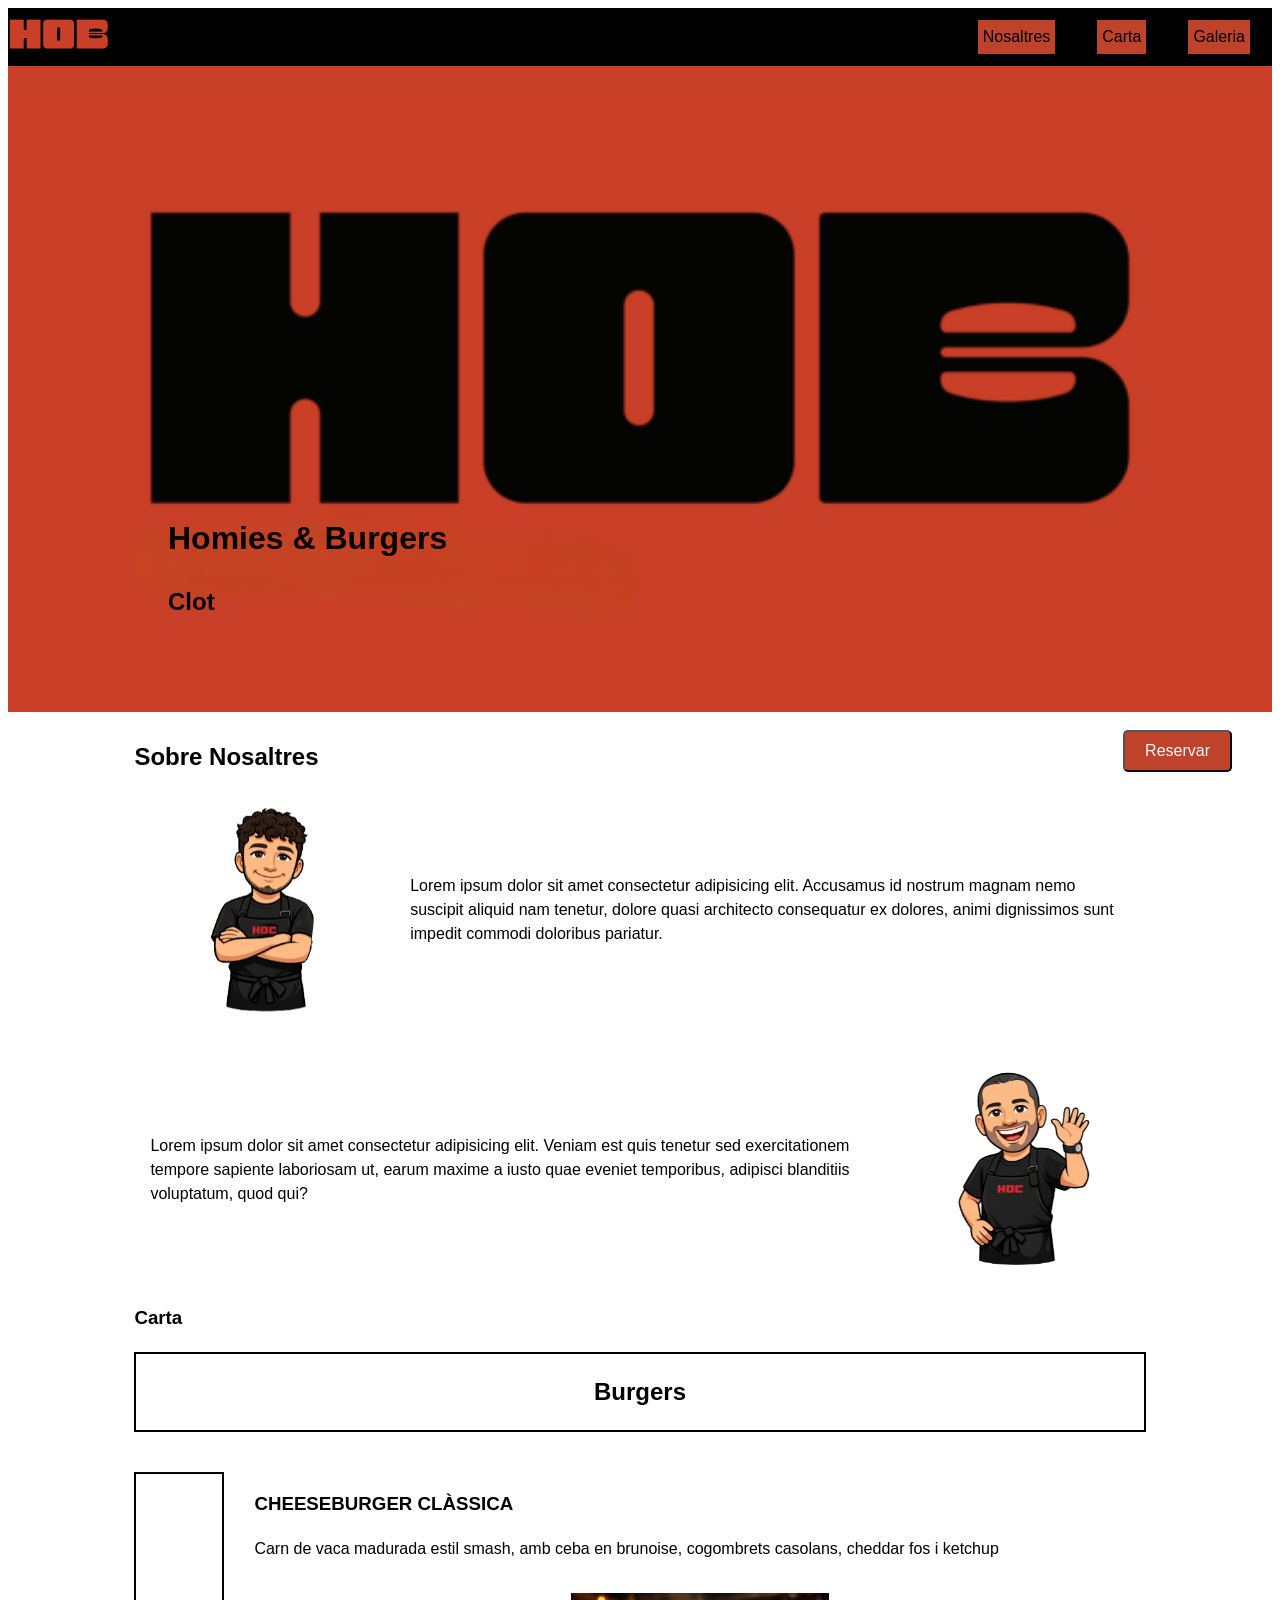
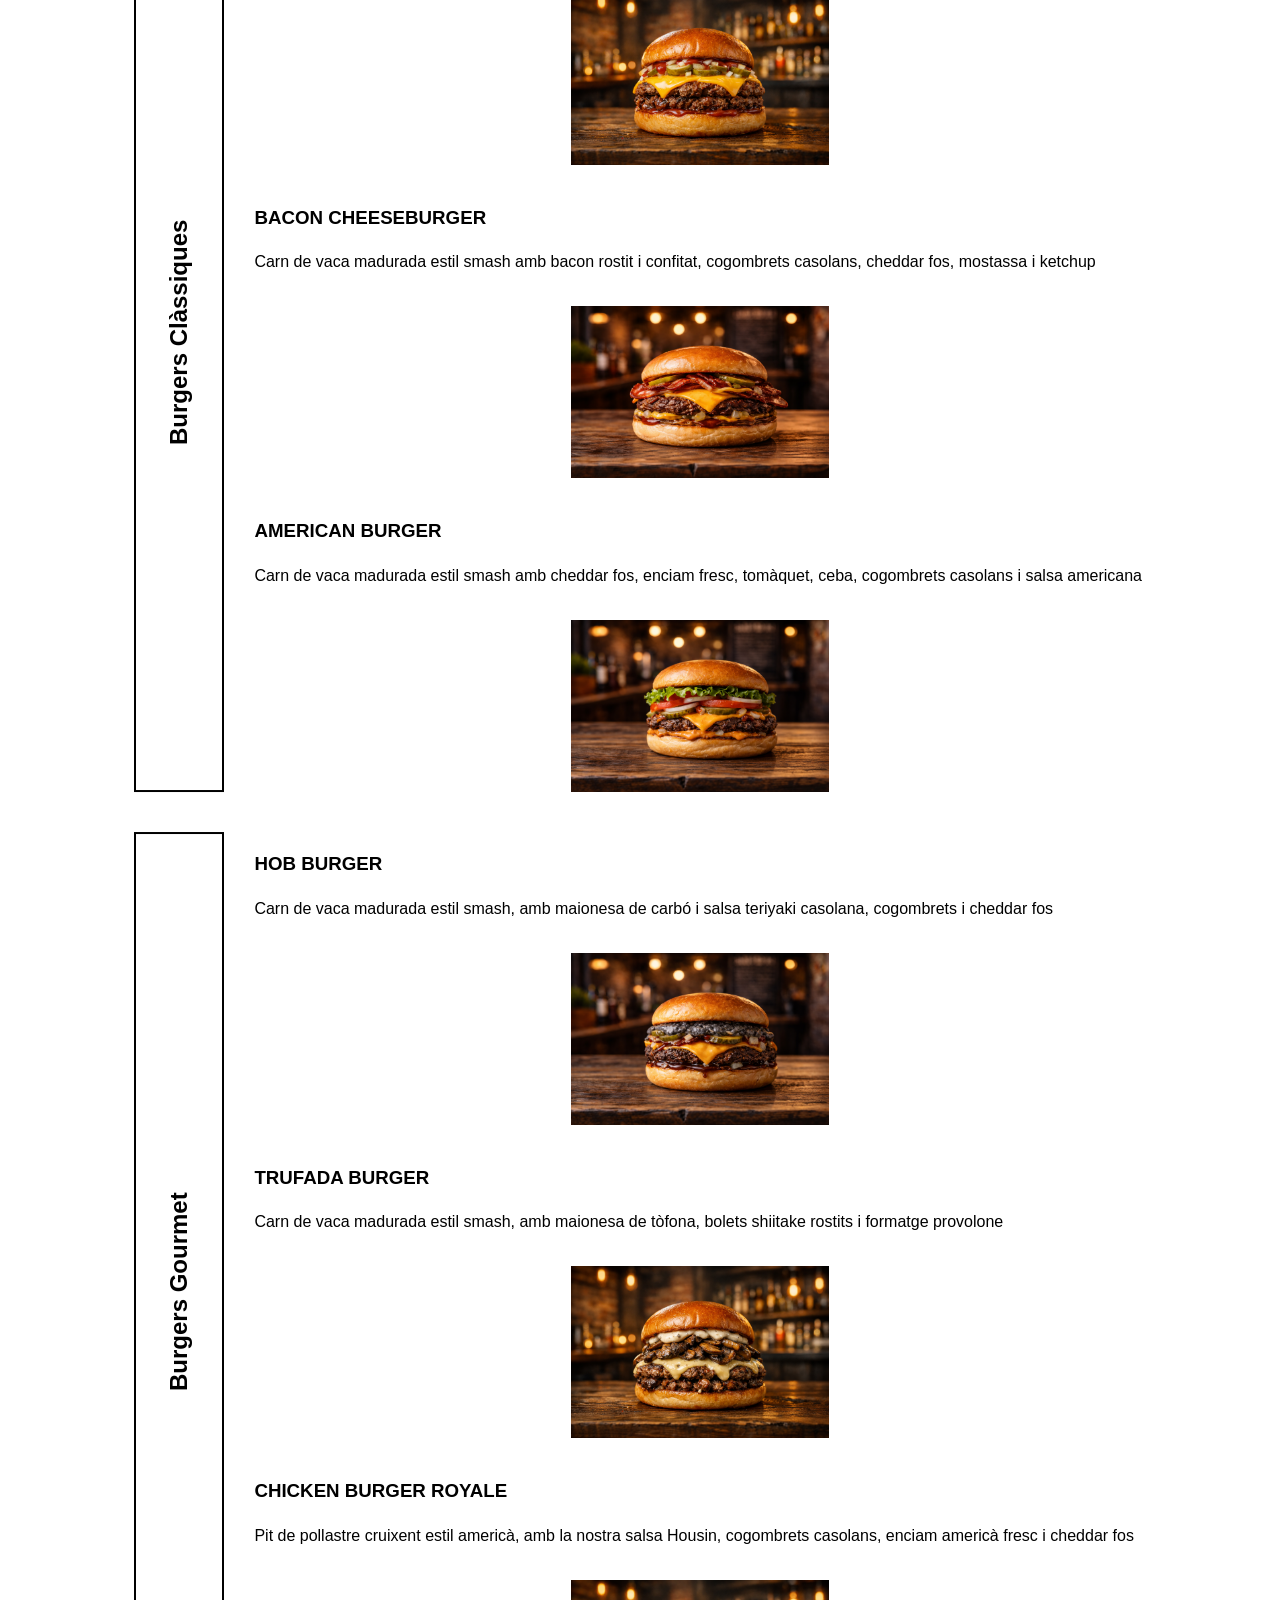
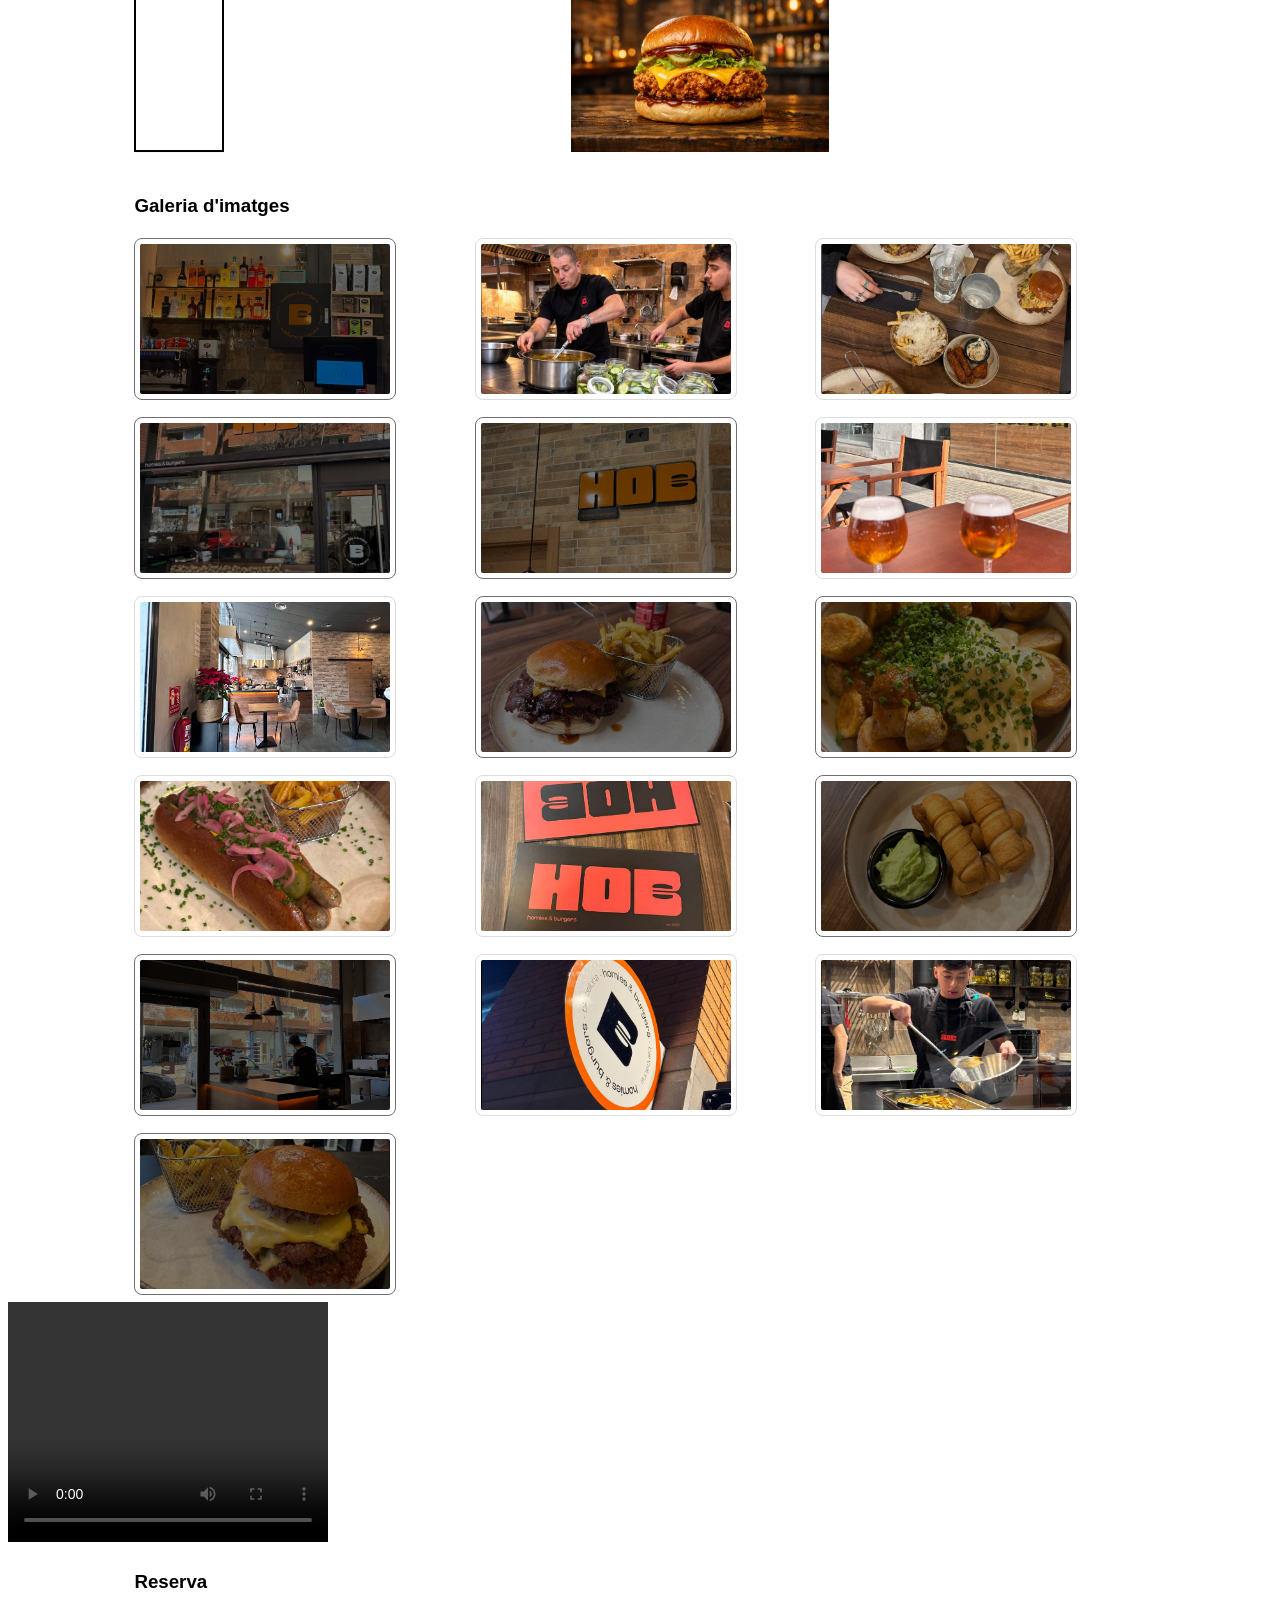
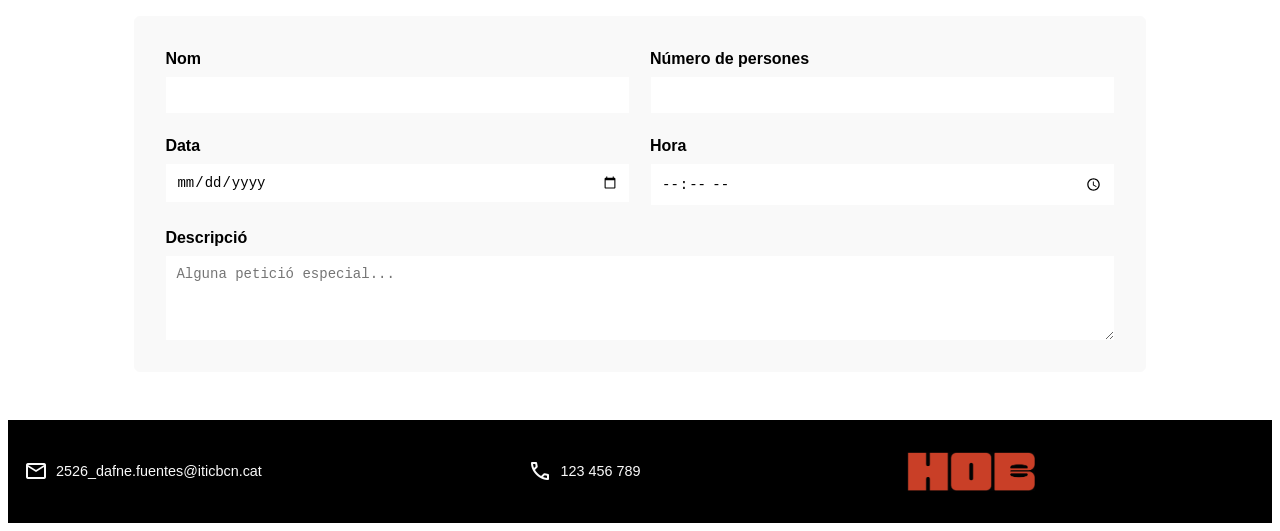
==== commit 4ac6d738: "moure" ====
--- a/index.html
+++ b/index.html
@@ -332,6 +332,13 @@
             </div>
           </section>
         </div>
+        <div class="video">
+          <video id="videoObj" width="320" height="240" controls>
+            <source src="movie.mp4" type="video/mp4" />
+            <source src="movie.ogg" type="video/ogg" />
+            Your browser does not support the video tag.
+          </video>
+        </div>
         <!-- ===== SECCIÓN RESERVA ===== -->
         <div class="Reserva">
           <section>
@@ -388,6 +395,7 @@
         </div>
       </main>
     </div>
+
     <!-- ===== FOOTER ===== -->
     <footer class="footer">
       <div class="footer-container">
--- a/css/style.css
+++ b/css/style.css
@@ -55,10 +55,24 @@
 
 .header-text {
   position: absolute;
-  top: 50%;
-  left: 2rem;
-  transform: translateY(-50%);
-  color: white;
+  animation-name: animations;
+  animation-duration: 5s;
+  animation-fill-mode: forwards;
+}
+@keyframes animations {
+  0% {
+    bottom: 0px;
+    left: 10rem;
+    opacity: 0;
+
+    color: black;
+  }
+  100% {
+    bottom: 80px;
+    left: 10rem;
+    opacity: 1;
+    color: black;
+  }
 }
 
 /* ===== SOBRE NOSOTROS ===== */
@@ -217,6 +231,10 @@
   filter: brightness(50%);
 }
 
+/* ===== VIDEO ===== */
+.videoObj{
+  
+}
 /* ===== RESERVA ===== */
 .Reserva {
   width: 80%;
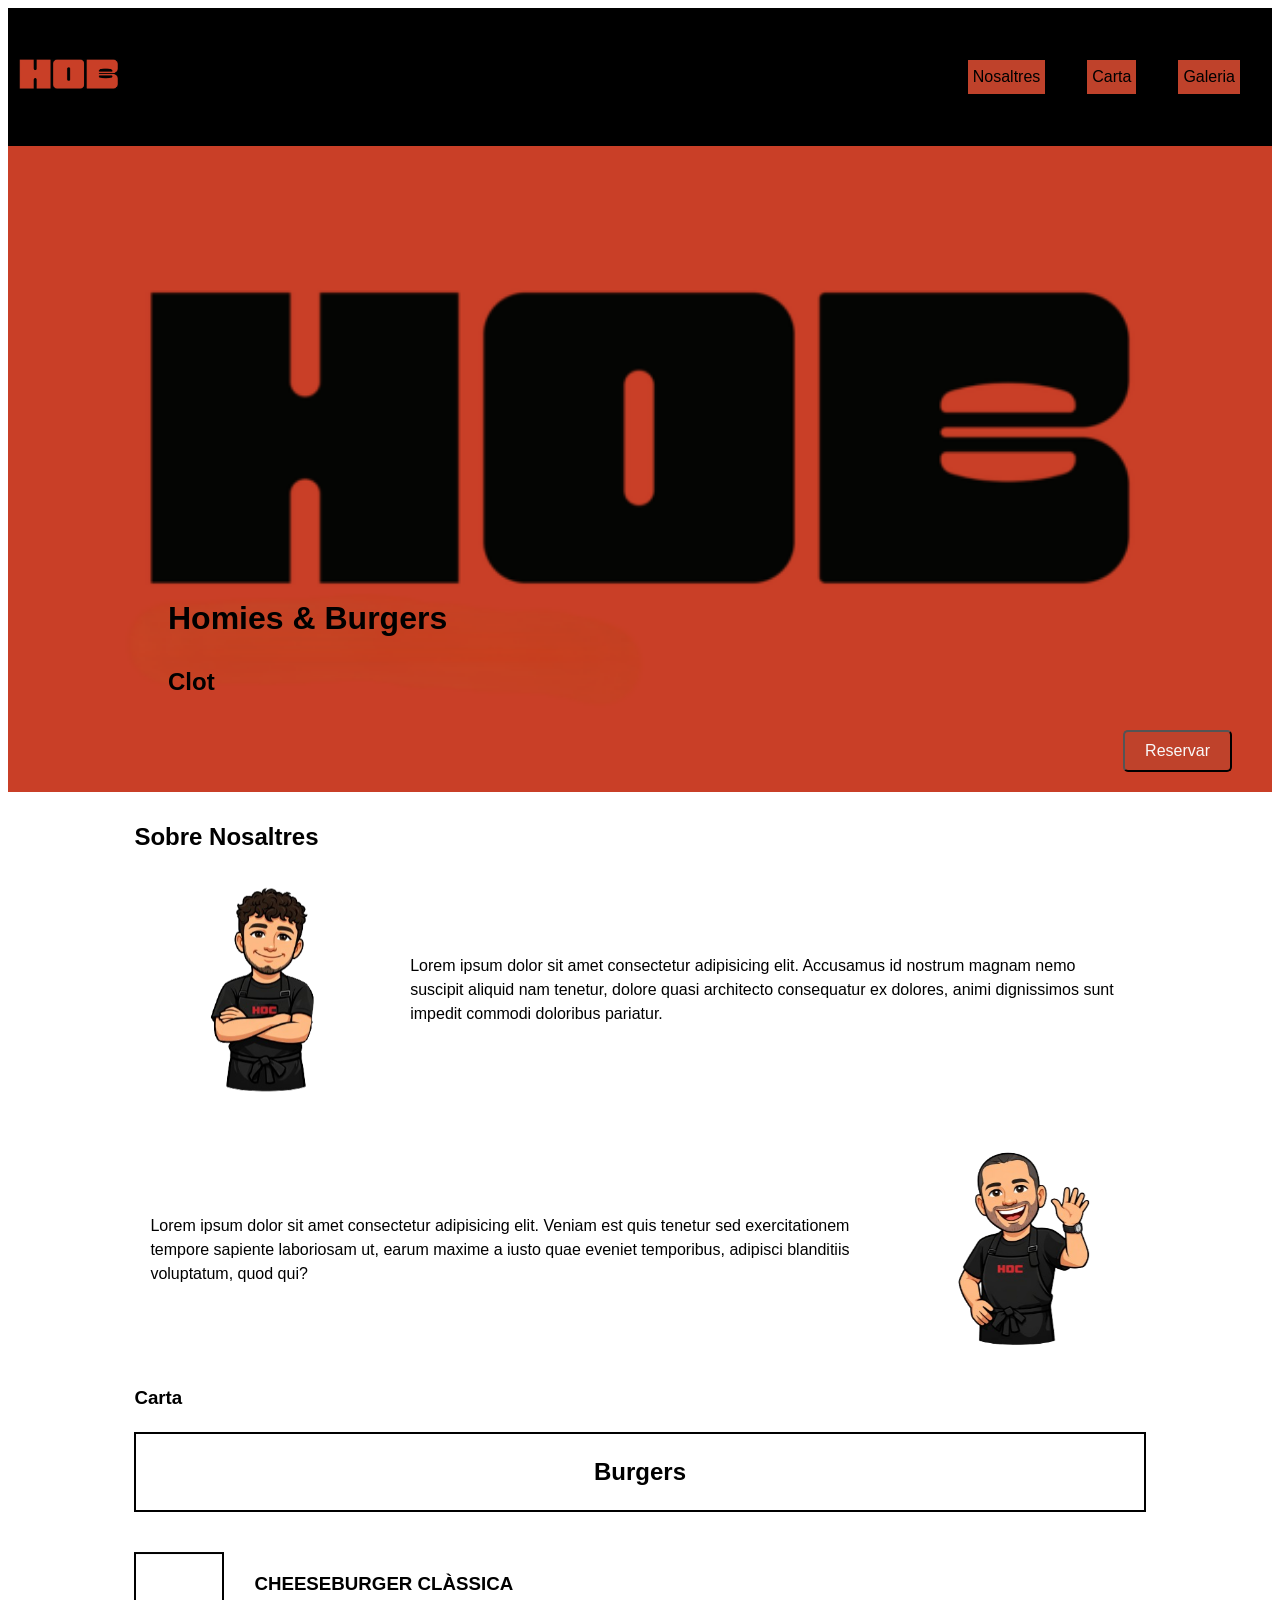
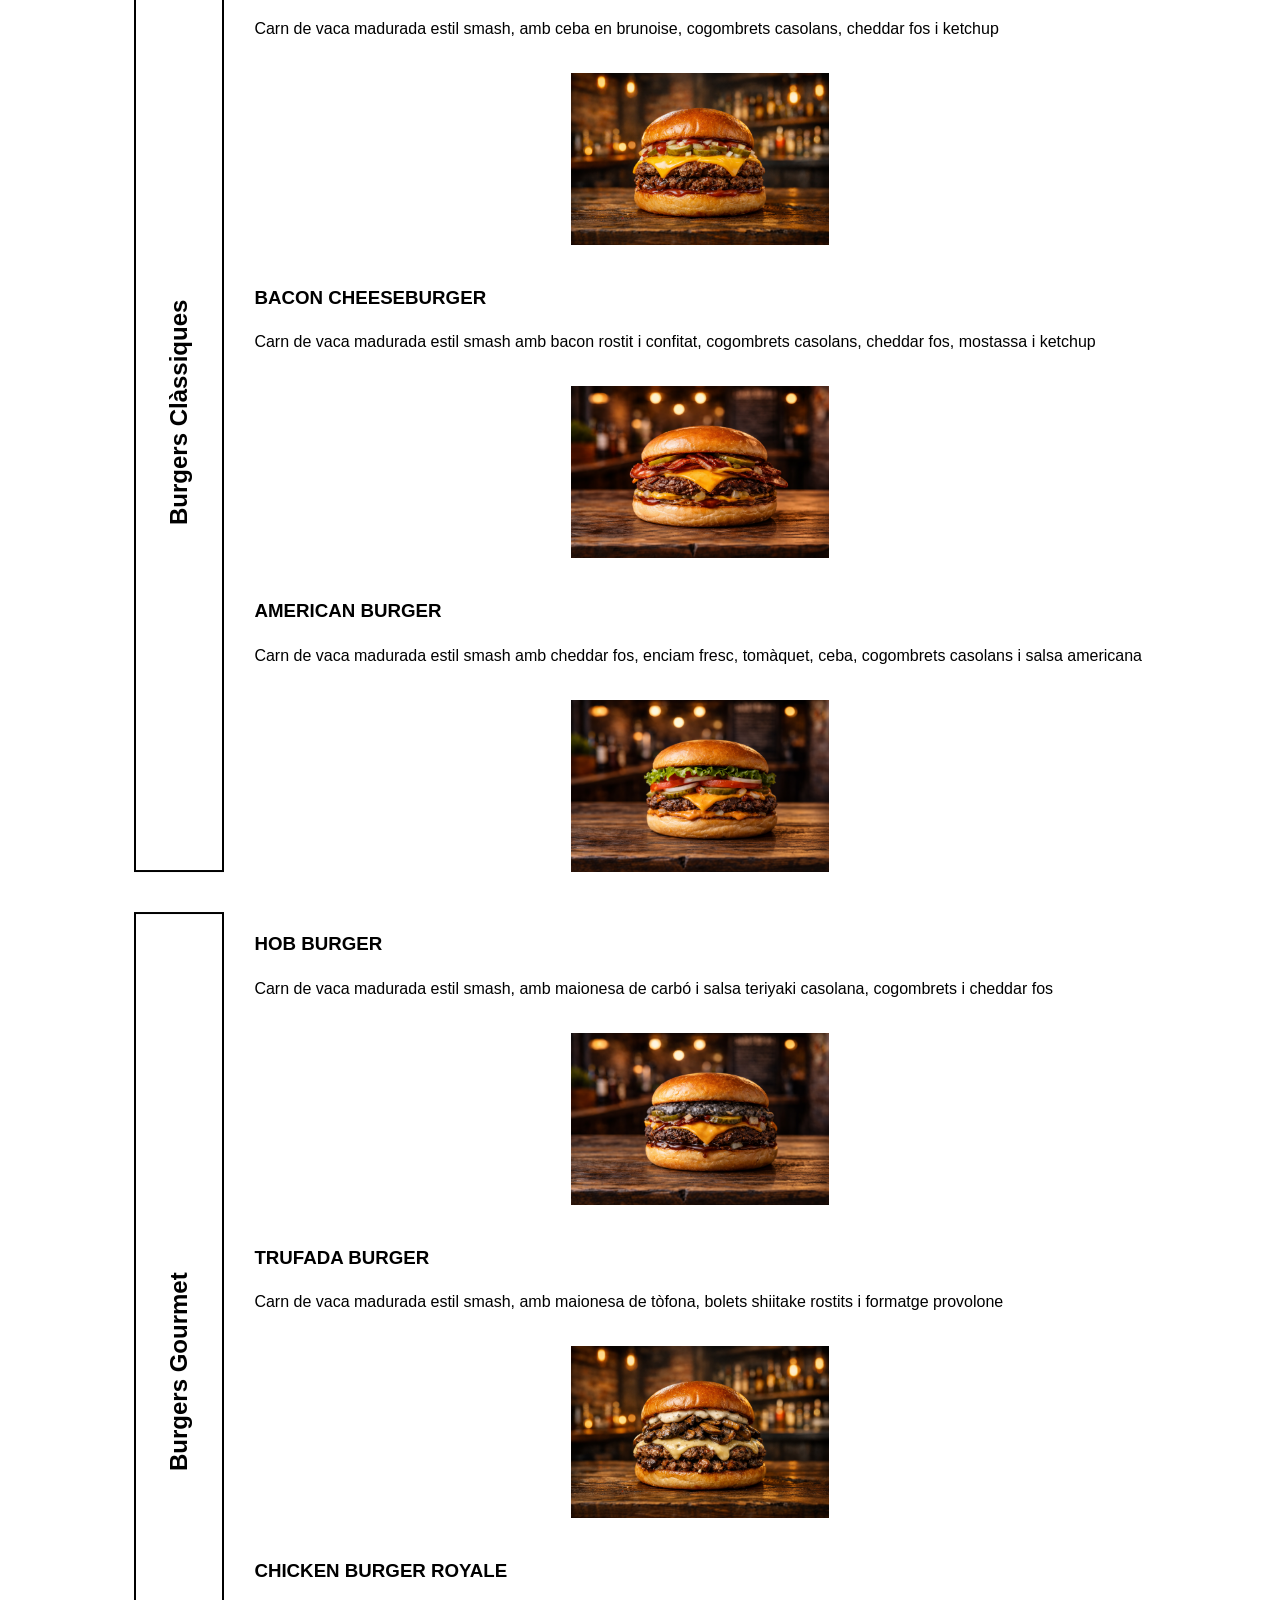
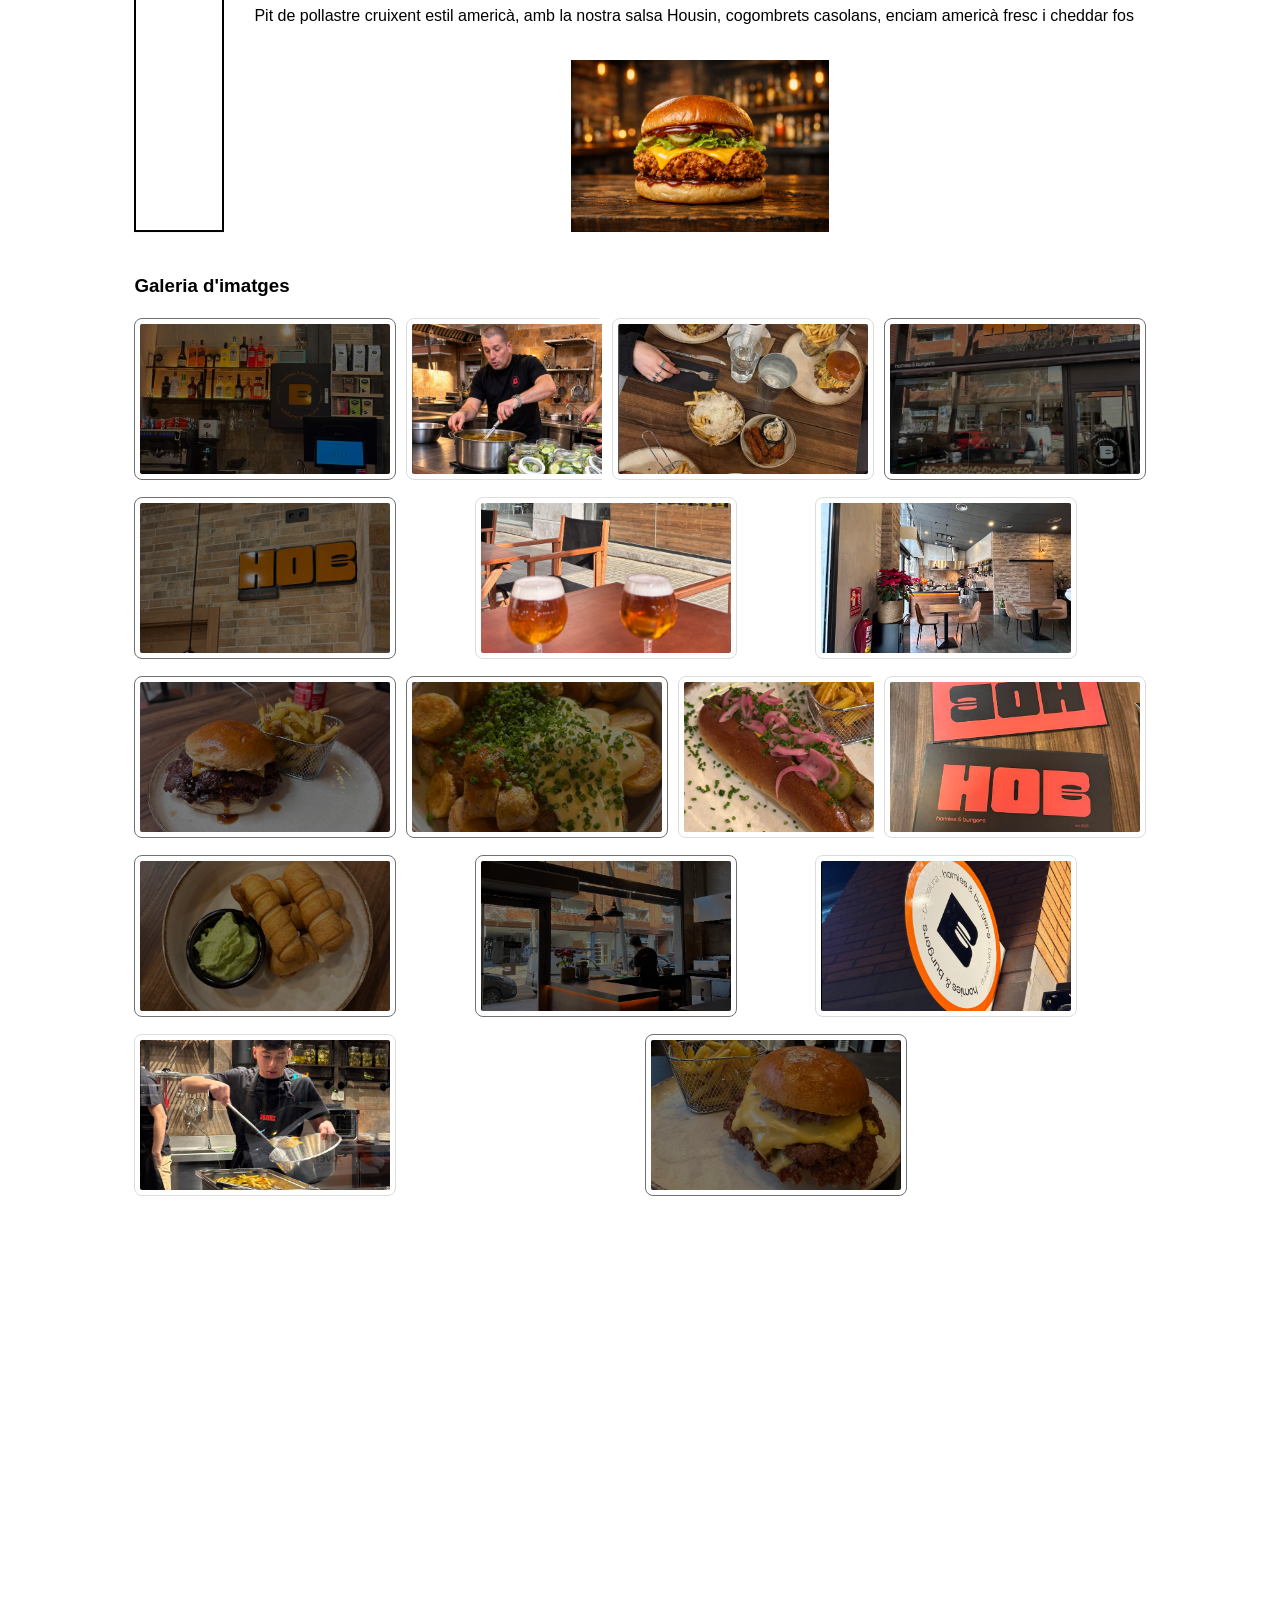
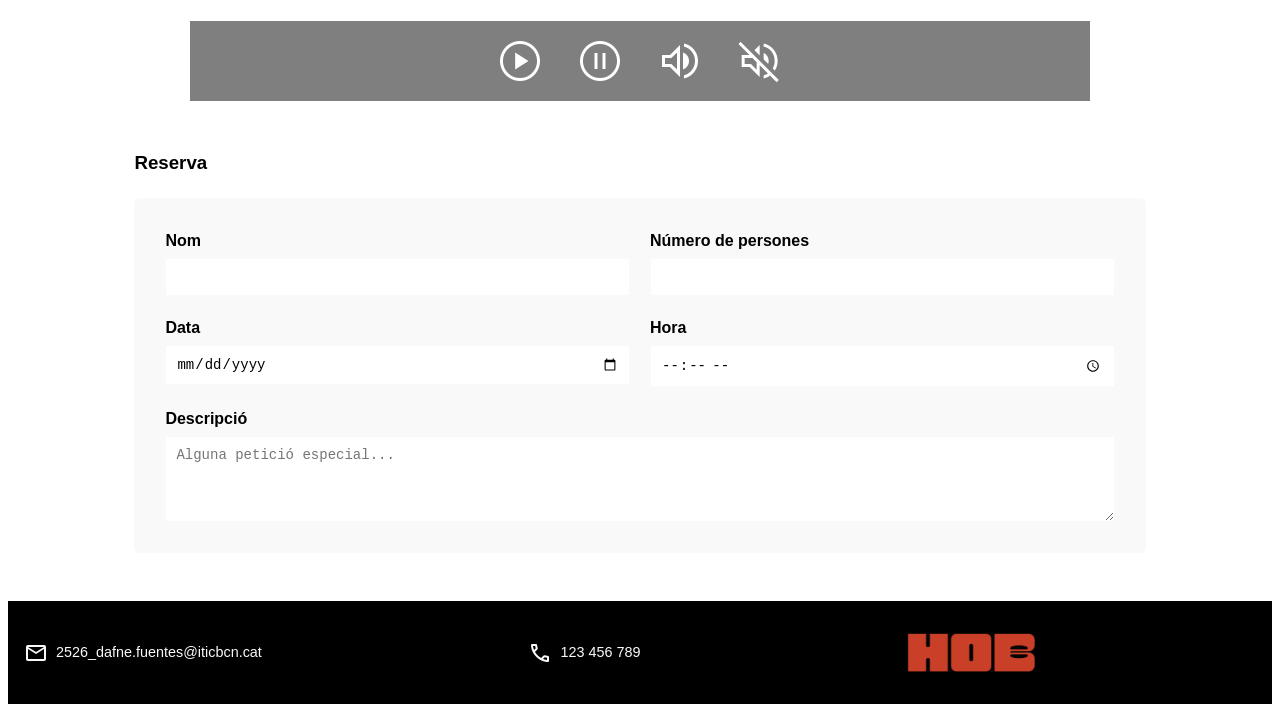
==== commit ebc9b79c: "Practica 3" ====
--- a/index.html
+++ b/index.html
@@ -13,8 +13,8 @@
   </head>
   <body>
     <!-- ===== MENÚ DE NAVEGACIÓN ===== -->
-    <nav class="menu-main">
-      <div class="logo">
+    <nav class="menu-main" id="navbar">
+      <div class="logo" id="logo">
         <a href="index.html">
           <img
             src="IMG/Logo/Logo_HOB_todo.png"
@@ -30,7 +30,28 @@
         <div class="Boto">Galeria</div>
       </div>
     </nav>
-
+    <script>
+      window.onscroll = function () {
+        scrollFunction();
+      };
+
+      window.onscroll = function () {
+        scrollFunction();
+      };
+
+      function scrollFunction() {
+        if (
+          document.body.scrollTop > 80 ||
+          document.documentElement.scrollTop > 80
+        ) {
+          document.getElementById("navbar").style.padding = "30px 10px";
+          document.getElementById("logo").style.fontSize = "25px";
+        } else {
+          document.getElementById("navbar").style.padding = "80px 10px";
+          document.getElementById("logo").style.fontSize = "35px";
+        }
+      }
+    </script>
     <div>
       <header class="header">
         <img
@@ -332,13 +353,67 @@
             </div>
           </section>
         </div>
-        <div class="video">
-          <video id="videoObj" width="320" height="240" controls>
+        <div class="video-section">
+        <div class="video-container">
+          <video id="myVideo" muted>
             <source src="movie.mp4" type="video/mp4" />
-            <source src="movie.ogg" type="video/ogg" />
-            Your browser does not support the video tag.
+            Tu navegador no soporta vídeo.
           </video>
-        </div>
+          <div class="video-controls">
+            <span class="material-symbols-outlined" onclick="playVideo()">
+              play_circle
+            </span>
+            <span class="material-symbols-outlined" onclick="pauseVideo()">
+              pause_circle
+            </span>
+            <span class="material-symbols-outlined" onclick="volumeOn()">
+              volume_up
+            </span>
+            <span class="material-symbols-outlined" onclick="volumeOff()">
+              volume_off
+            </span>
+          </div>
+        </div>
+        </div>
+        <script>
+          const video = document.getElementById("myVideo");
+          function playVideo() {
+            video.play();
+          }
+          function pauseVideo() {
+            video.pause();
+          }
+          function volumeOn() {
+            video.muted = false;
+          }
+          function volumeOff() {
+            video.muted = true;
+          }
+          /* ===== NAVBAR SCROLL ===== */
+          window.onscroll = function () {
+            scrollNavbar();
+            autoPlayVideo();
+          };
+          function scrollNavbar() {
+            if (
+              document.body.scrollTop > 80 ||
+              document.documentElement.scrollTop > 80
+            ) {
+              document.getElementById("navbar").style.padding = "20px 10px";
+              document.getElementById("logo").style.fontSize = "20px";
+            } else {
+              document.getElementById("navbar").style.padding = "40px 10px";
+              document.getElementById("logo").style.fontSize = "35px";
+            }
+          }
+          /* ===== AUTOPLAY AL HACER SCROLL ===== */
+          function autoPlayVideo() {
+            const rect = video.getBoundingClientRect();
+            if (rect.top >= 0 && rect.top <= window.innerHeight / 2) {
+              video.play();
+            }
+          }
+        </script>
         <!-- ===== SECCIÓN RESERVA ===== -->
         <div class="Reserva">
           <section>
--- a/css/style.css
+++ b/css/style.css
@@ -1,4 +1,5 @@
 /* ===== VARIABLES GLOBALES ===== */
+
 :root {
   --color-principal: #bf422b;
   --color-secundario: #000000;
@@ -47,7 +48,6 @@
 }
 .Boto:hover {
   text-decoration: underline;
-  cursor: pointer;
 }
 .header {
   position: relative;
@@ -56,7 +56,7 @@
 .header-text {
   position: absolute;
   animation-name: animations;
-  animation-duration: 5s;
+  animation-duration: 7s;
   animation-fill-mode: forwards;
 }
 @keyframes animations {
@@ -64,8 +64,15 @@
     bottom: 0px;
     left: 10rem;
     opacity: 0;
-
-    color: black;
+  }
+  25% {
+    color: white;
+  }
+  50% {
+    color: red;
+  }
+  75% {
+    color: purple;
   }
   100% {
     bottom: 80px;
@@ -232,9 +239,7 @@
 }
 
 /* ===== VIDEO ===== */
-.videoObj{
-  
-}
+
 /* ===== RESERVA ===== */
 .Reserva {
   width: 80%;
@@ -335,7 +340,6 @@
   gap: 0.5rem;
   font-size: 0.9rem;
 }
-
 .footer-icon {
   width: 1.5rem;
   height: auto;
@@ -343,6 +347,38 @@
 .footer-logo-img {
   max-width: 8rem;
   height: auto;
+}
+
+.footer-item .material-symbols-outlined {
+  animation: girarY 2s infinite;
+  display: inline-block;
+}
+@keyframes girarY {
+  0% {
+    transform: rotateY(0deg);
+  }
+  50% {
+    transform: rotateY(180deg);
+  }
+  100% {
+    transform: rotateY(360deg);
+  }
+}
+.form-button button {
+  animation: girarX 2s infinite;
+  display: inline-block;
+}
+
+@keyframes girarX {
+  0% {
+    transform: rotateX(0deg);
+  }
+  50% {
+    transform: rotateX(180deg);
+  }
+  100% {
+    transform: rotateX(360deg);
+  }
 }
 
 /* ===== RESPONSIVE TABLET ===== */
@@ -388,6 +424,165 @@
   .footer-logo {
     display: none;
   }
+}
+
+
+.flex div:nth-child(2) .imag:hover {
+  animation: giroZoom 5s forwards;
+  transform-origin: center;
+}
+.flex div:nth-child(2) {
+  overflow: hidden;
+}
+@keyframes giroZoom {
+  0% {
+    transform: rotate(0deg) scale(1);
+    opacity: 0;
+  }
+
+  100% {
+    transform: rotate(360deg) scale(1.5);
+    opacity: 1;
+  }
+}
+.flex div:nth-child(3) .imag:hover {
+  animation: contra 3s forwards;
+}
+
+@keyframes contra {
+  0% {
+    filter: contrast(0%);
+  }
+  100% {
+    filter: contrast(100%);
+  }
+}
+.flex div:nth-child(4) .imag:hover {
+  animation: blu 4s forwards;
+}
+
+@keyframes blu {
+  0% {
+    filter: blur(0px);
+  }
+  100% {
+    filter: blur(5px);
+  }
+}
+
+.flex div:nth-child(5) .imag:hover {
+  animation: brit 3s forwards;
+}
+
+@keyframes brit {
+  0% {
+    filter: brightness(0%);
+  }
+  100% {
+    filter: brightness(100%);
+  }
+}
+
+.flex div:nth-child(6) .imag:hover {
+  animation: blck 5s forwards;
+  transform-origin: center;
+}
+
+@keyframes blck {
+  0% {
+    filter: grayscale(0%);
+  }
+
+  100% {
+    filter: grayscale(100%);
+  }
+}
+
+.flex div:nth-child(7) .imag:hover,
+.flex div:nth-child(8) .imag:hover,
+.flex div:nth-child(9) .imag:hover,
+.flex div:nth-child(11) .imag:hover,
+.flex div:nth-child(12) .imag:hover,
+.flex div:nth-child(14) .imag:hover,
+.flex div:nth-child(15) .imag:hover,
+.flex div:nth-child(16) .imag:hover {
+  animation: saturat 3s forwards;
+}
+
+@keyframes saturat {
+  0% {
+    filter: saturate(0%);
+  }
+  100% {
+    filter: saturate(100%);
+  }
+}
+
+.flex div:nth-child(10) .imag:hover {
+  animation: sepi 5s forwards;
+}
+.flex div:nth-child(10) {
+  overflow: hidden;
+}
+
+@keyframes sepi {
+  0% {
+    filter: sepia(0%);
+    transform: scale(1);
+  }
+  100% {
+    filter: sepia(100%);
+    transform: scale(1.5);
+  }
+}
+/* ===== VIDEO ===== */
+
+.video-section {
+  width: 80%;
+  max-width: 1200px;
+  margin: 3rem auto;
+  display: flex;
+  justify-content: center;
+}
+
+.video-container {
+  position: relative;
+  width: 100%;
+  max-width: 900px;
+}
+
+#myVideo {
+  width: 100%;
+  display: block;
+  border-radius: 10px;
+}
+
+.video-controls {
+  position: absolute;
+  bottom: 0;
+  left: 0;
+
+  width: 100%;
+  box-sizing: border-box;
+
+  background: rgba(0, 0, 0, 0.5);
+
+  display: flex;
+  justify-content: center;
+  gap: 2rem;
+
+  padding: 1rem;
+}
+
+.video-controls .material-symbols-outlined {
+  color: white;
+  font-size: 3rem;
+  cursor: pointer;
+}
+
+.video-controls .material-symbols-outlined:hover {
+  text-shadow: 0 0 15px white;
+  transform: scale(1.2);
 }
 
 /* ===== RESPONSIVE MÓVIL ===== */
@@ -462,6 +657,8 @@
     height: 200px;
   }
 
+  /* ===== VIDEO ===== */
+
   /* ===== RESERVA ===== */
   .form-row {
     grid-template-columns: 1fr 1fr;
